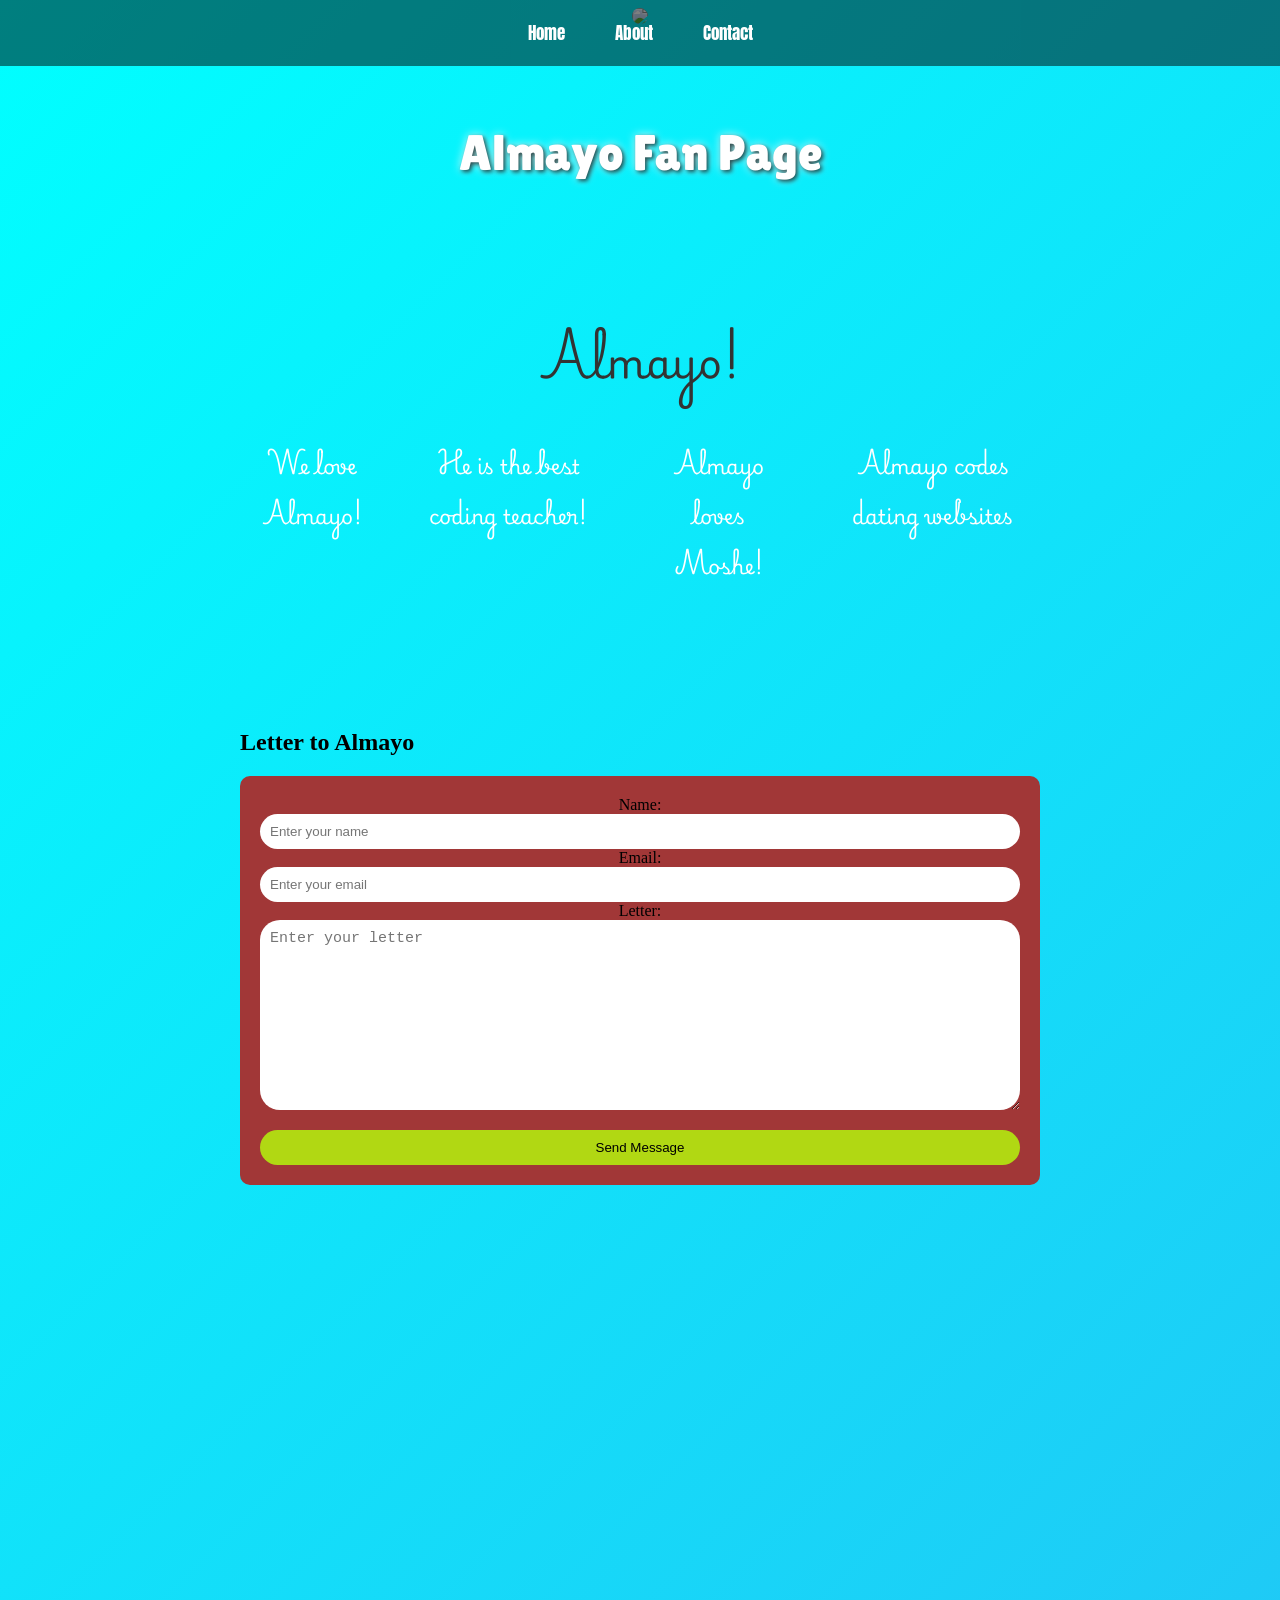
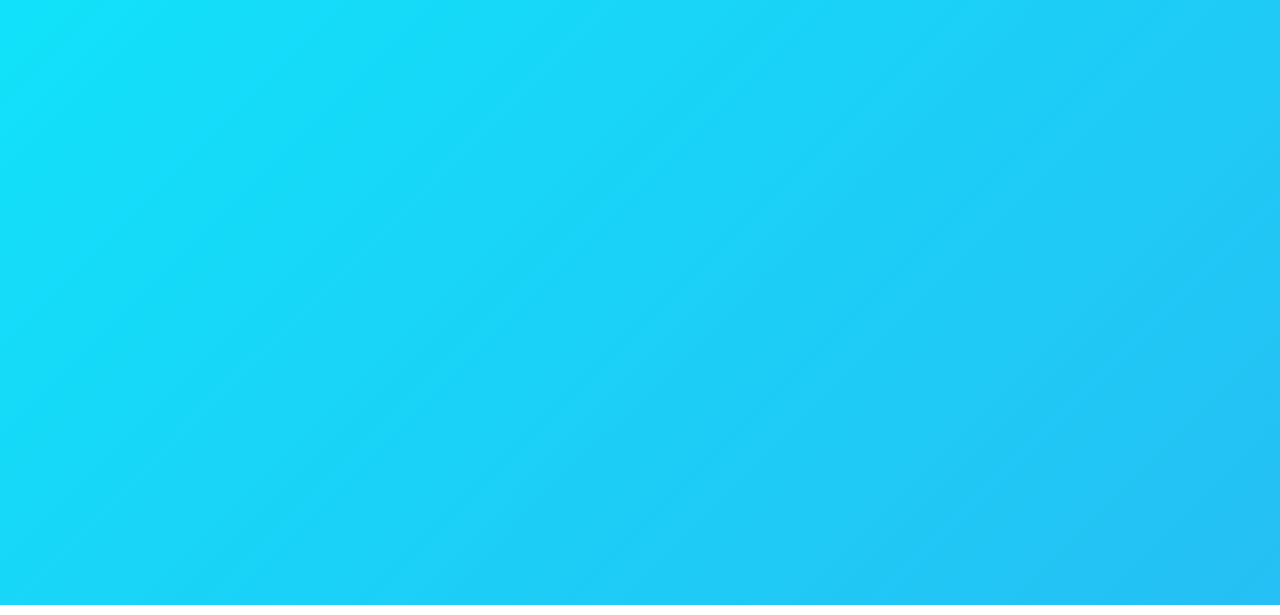
==== index.html @ 412f0c09 "Rename website.html to index.html" ====
<!DOCTYPE html>

<html>
  <head>
    <title>My-Blog</title>
    <link
      rel="shortcut icon"
      href="https://t4.ftcdn.net/jpg/03/49/37/73/360_F_349377396_YiGBPDOVX1McwBGEsb5YLHD7JtD3APnZ.jpg"
      type="image/x-icon"
    />

    <link rel="stylesheet" href="styles1.css" />
    <link rel="stylesheet" href="styles2.css" />
  </head>

  <body>
    <div class="almayo">
      <img class="image"src="thumbnails/Screenshot 2025-01-20 at 11.22.32 AM.png" >
    </div>
    <!-- header section -->
    <header>
      <nav>
        <ul>
          <li><a href="">Home</a></li>
          <li><a href="">About</a></li>
          <li><a href="">Contact</a></li>
        </ul>
      </nav>
    </header>
    <h1>Almayo Fan Page</h1>

    <!-- fun facts section -->
    <section id="fun-facts">
      <h2>Almayo!</h2>

      <ul>
        <li>We love Almayo!</li>
        <li>He is the best coding teacher!</li>
        <li>Almayo loves Moshe!</li>
        <li>Almayo codes dating websites</li>
      </ul>
    </section>


    <!-- contact me section -->
    <section id="contact-me">
    <h2>Letter to Almayo</h2>
    <form class="form">
      <label for="name">Name:</label>
      <input type="text" id="name" placeholder="Enter your name" required />

      <label class="label1" for="email"
        >Email:
      </label>
        <input type="text" id="email" placeholder="Enter your email" required />
      <label class="label1" for="message"
        >Letter:
      </label>
        <textarea
          type="text"
          id="letter"
          placeholder="Enter your letter"
          rows="10"
        ></textarea>
      <button>Send Message</button>
    </form>
  </section>
    <p></p>
  </body>
</html>
---- styles1.css ----
@import url("https://fonts.googleapis.com/css2?family=Acme&family=Anton&family=Archivo+Black&family=Bungee+Tint&family=Fjalla+One&family=Lilita+One&family=Major+Mono+Display&family=Quicksand:wght@300..700&family=Roboto+Mono:ital,wght@0,100..700;1,100..700&family=Roboto:ital,wght@0,100;0,300;0,400;0,500;0,700;0,900;1,100;1,300;1,400;1,500;1,700;1,900&family=Rubik+Moonrocks&family=Walter+Turncoat&display=swap");

body {
  background: linear-gradient(135deg, #00ffff, #9400d3);
  margin-bottom: 1000px;
  background-size: 400% 400%;
  animation: gradientAnimation 8s ease infinite;
}


h1 {
  font-family: "Lilita One", serif;
  font-weight: 400;
  font-style: normal;
  margin-top: 100px;
  text-align: center;
  font-size: 50px;
  color: #fff;
  text-shadow: 2px 2px 4px rgba(0, 0, 0, 0.7), 0 0 10px rgba(255, 255, 255, 0.8);
  animation: textGlow 3s infinite ease-in-out;
}

header {
  background-color: rgb(0, 0, 0, 0.5);
  padding: 10px 0;
  position: fixed;
  width: 100%;
  top: 0;
  left: 0;
}

nav {
  display: flex;
  justify-content: center;
}

ul {
  display: flex;
  list-style: none;
  padding: 0;
  margin: 0;
  gap: 20px;
}

ul li {
  padding: 10px 15px;
  border-radius: 5px;
  transition: background-color 0.3s ease, transform 0.3s ease;
}

header  li:hover {
  background-color: rgba(255, 255, 255, 0.2);
  transform: scale(1.1);

}

ul li a {
  text-decoration: none;
  color: white;
  font-size: 17px;
  font-family: "Anton", serif;
  font-weight: 400;
  font-style: normal;
}

@keyframes gradientAnimation {
  0% {
    background-position: 0% 50%;
  }
  50% {
    background-position: 100% 50%;
  }
  100% {
    background-position: 0% 50%;
  }
}

@keyframes textGlow {
  0% {
    text-shadow: 2px 2px 4px rgba(0, 0, 0, 0.7),
      0 0 10px rgba(255, 255, 255, 0.8);
  }
  50% {
    text-shadow: 2px 2px 4px rgba(0, 0, 0, 0.7),
      0 0 35px rgba(255, 255, 255, 0.8);
  }
  100% {
    text-shadow: 2px 2px 4px rgba(0, 0, 0, 0.7),
      0 0 10px rgba(255, 255, 255, 0.8);
  }
}
---- styles2.css ----
@import url("https://fonts.googleapis.com/css2?family=Playwrite+VN:wght@100..400&display=swap");

#fun-facts {
  padding: 60px 0;
  text-align: center;
  font-family: "Playwrite VN", serif;
  font-weight: 400;
  font-style: normal;
  margin: 20px auto;
  max-width: 800px;
}
#fun-facts h2 {
  font-size: 40px;
  margin-bottom: 20px;
  color: #333;
}
#fun-facts li{
    font-size: 20px;
    margin-bottom: 10px;
    color: #ffffff;
}
.label1{
    display: block;
}
#letter{
    color: #a13737;
    font-size: 15px;
    margin-bottom: 10px;

}

#contact-me{
  max-width: 800px;
  margin: 20px auto;
  padding: 20px;
}

.form{
  background-color: #a13737;
  border-radius: 10px;
  text-align: center;
  padding: 20px;
  display: flex;
  flex-direction: column;
}
#contact-me input, #contact-me textarea, #contact-me button{
  padding: 10px;
  border: none;
  border-radius: 20px
  
}
#contact-me button{
  margin-top: 10px;
  background-color: #b1d813;
  cursor: pointer;

}
#contact-me button:hover{
  background-color: #1568d6;
  color: #ffffff;
  box-shadow: #000000 0px 0px 1000px;

}
.almayo{
display: flex;
justify-content: center;
}
.image{
  border-radius: 50px;

}
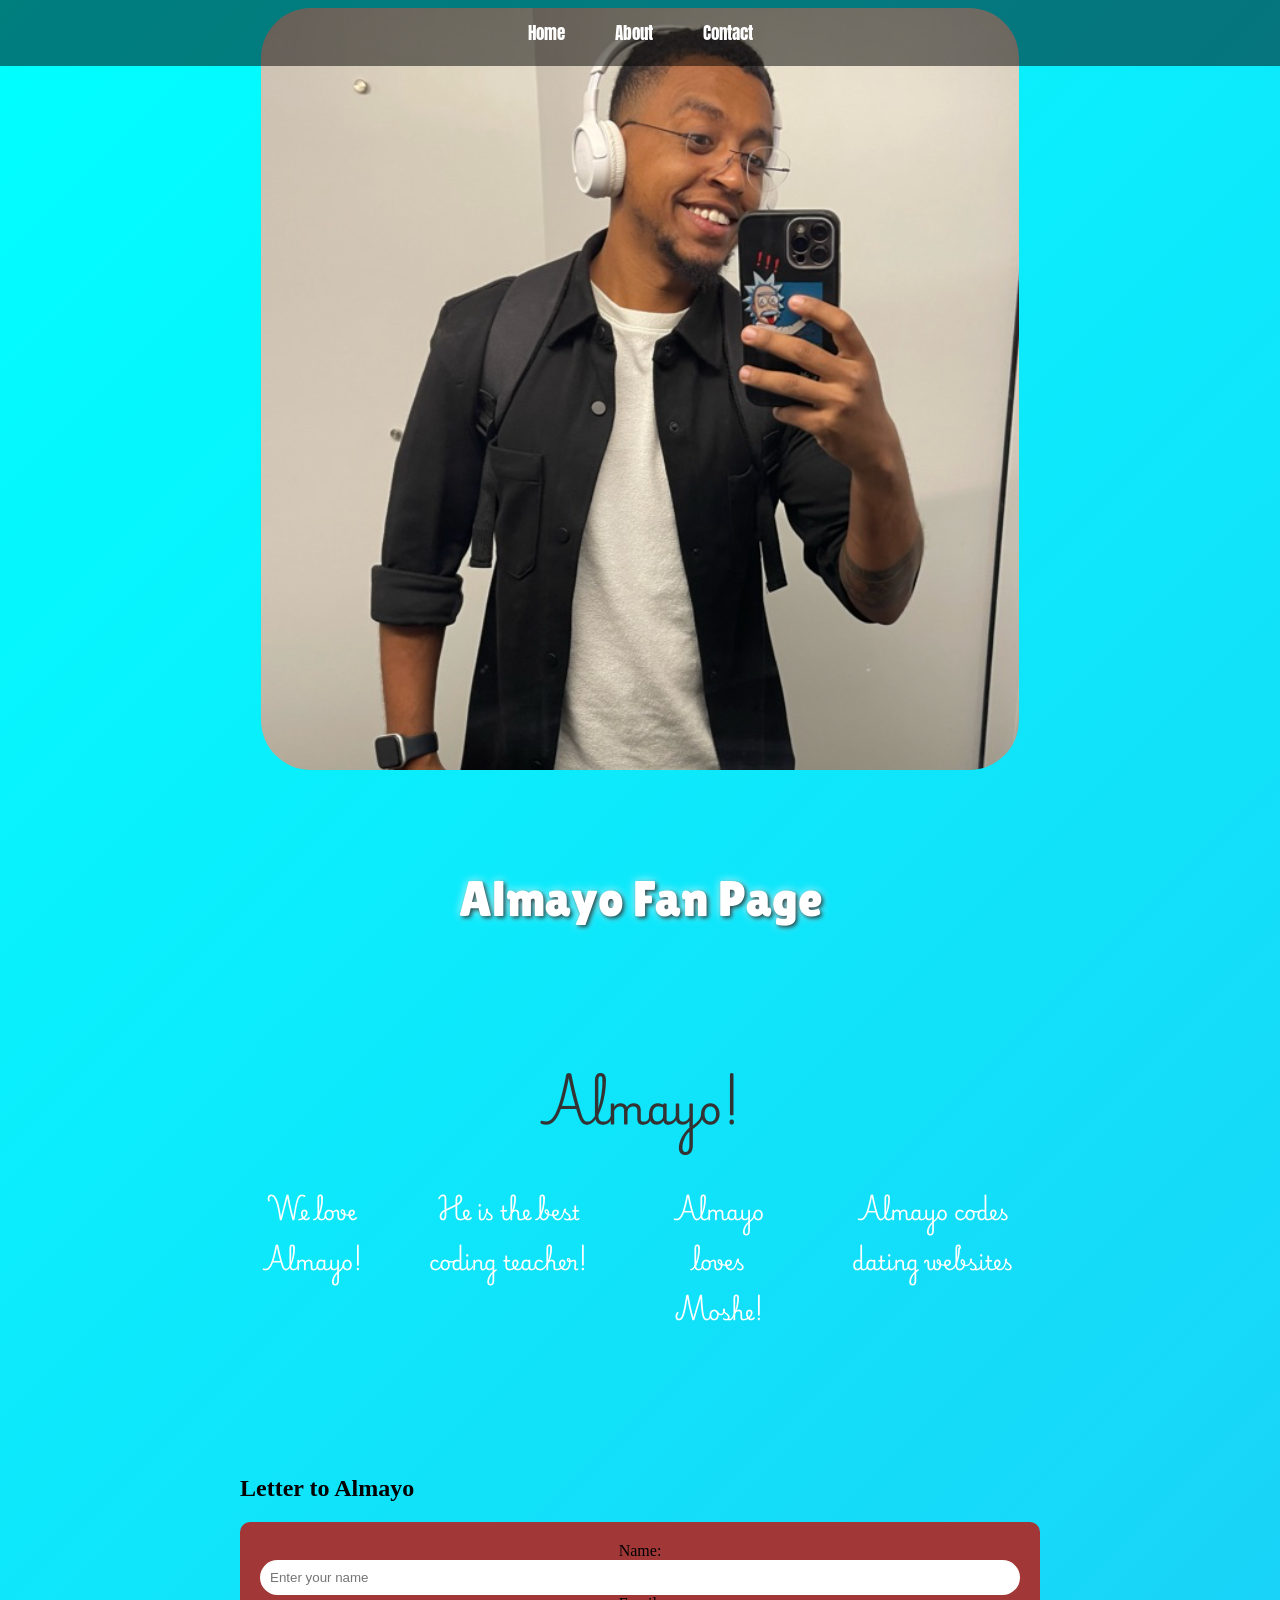
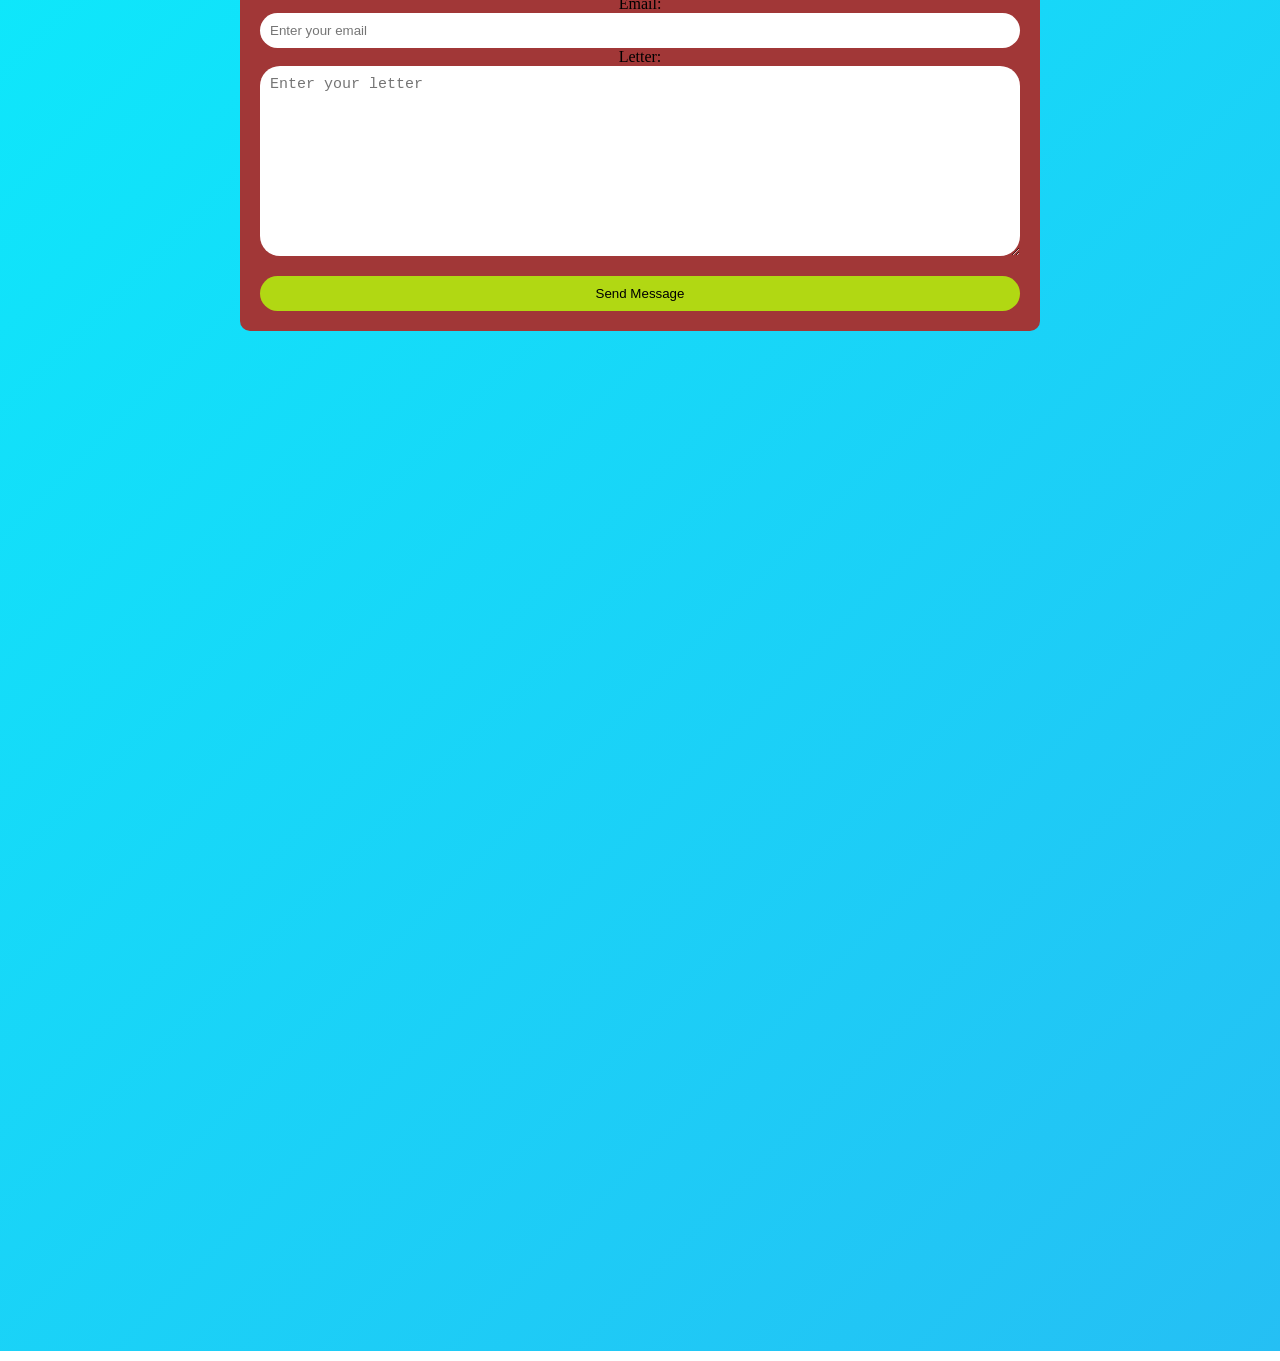
==== commit 63d8400c: "Update index.html" ====
--- a/index.html
+++ b/index.html
@@ -15,7 +15,7 @@
 
   <body>
     <div class="almayo">
-      <img class="image"src="thumbnails/Screenshot 2025-01-20 at 11.22.32 AM.png" >
+      <img class="image"src="Screenshot 2025-01-20 at 11.22.32 AM.png" >
     </div>
     <!-- header section -->
     <header>
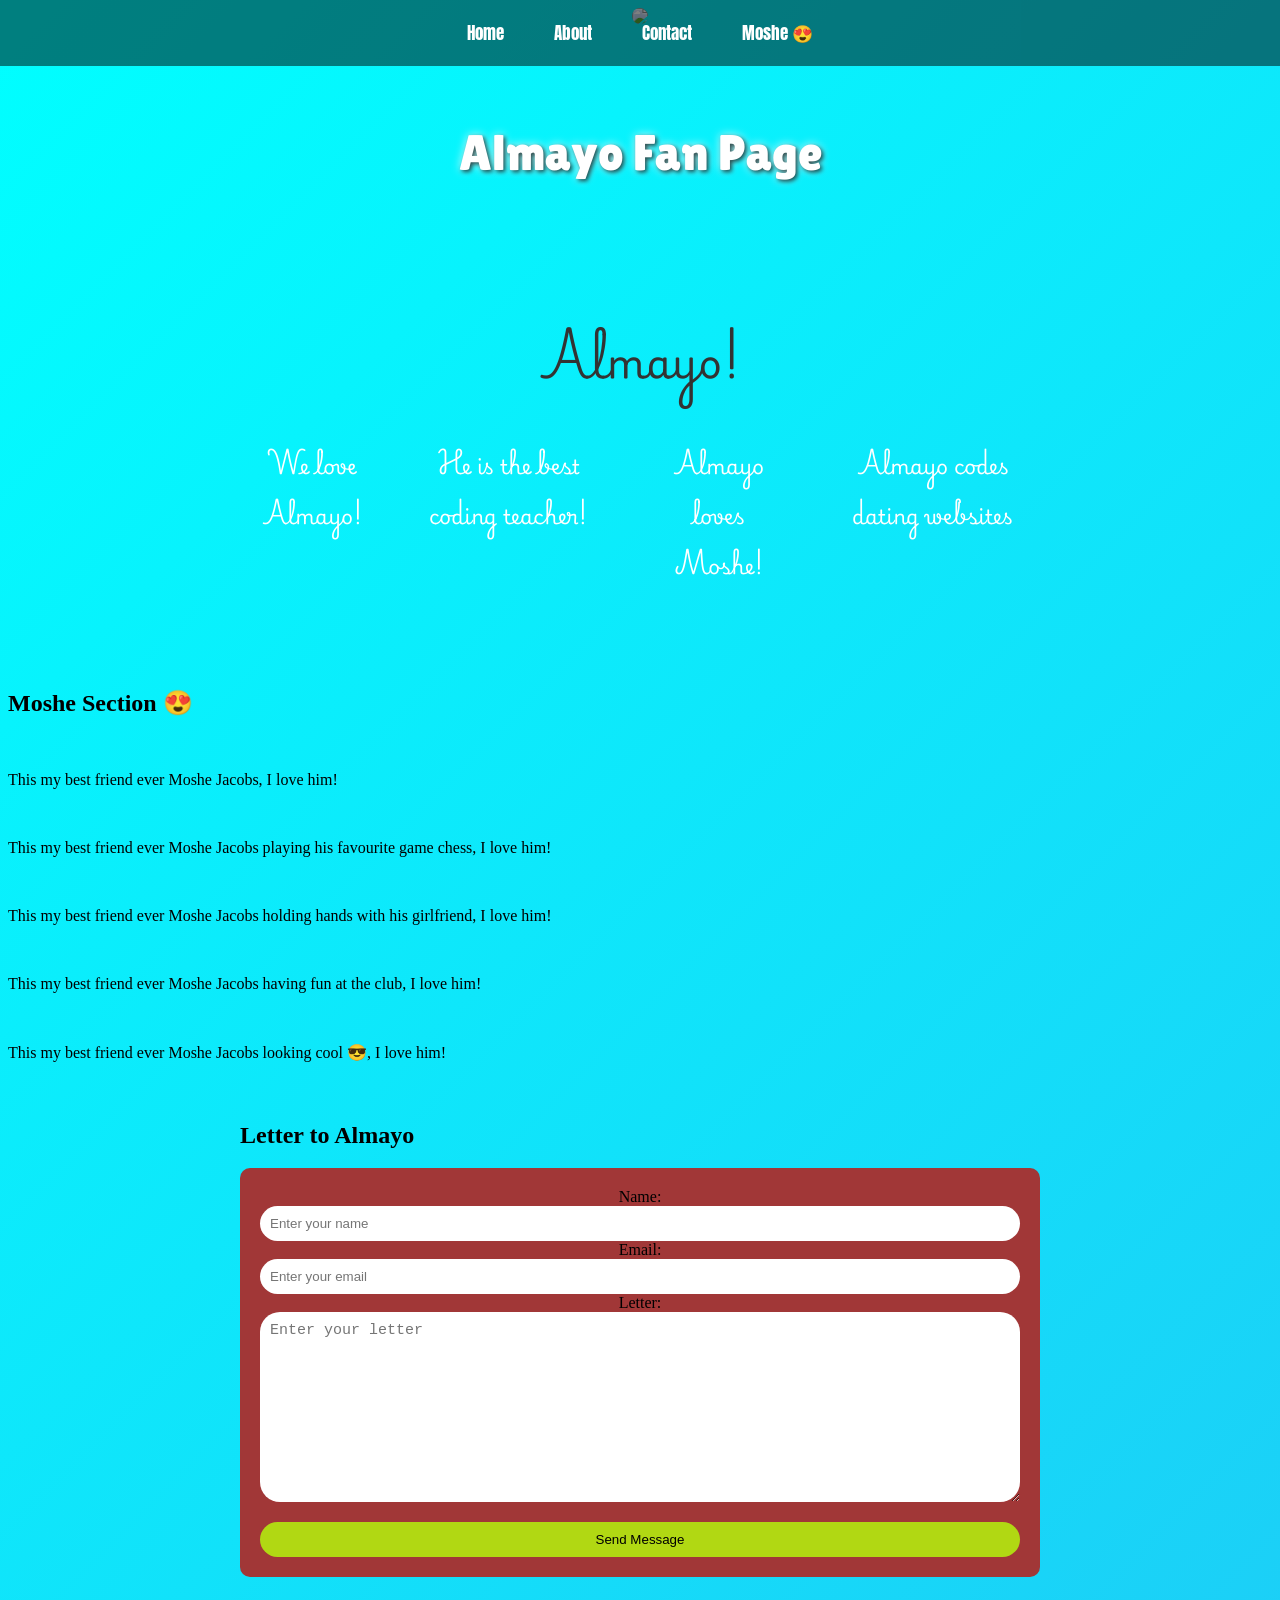
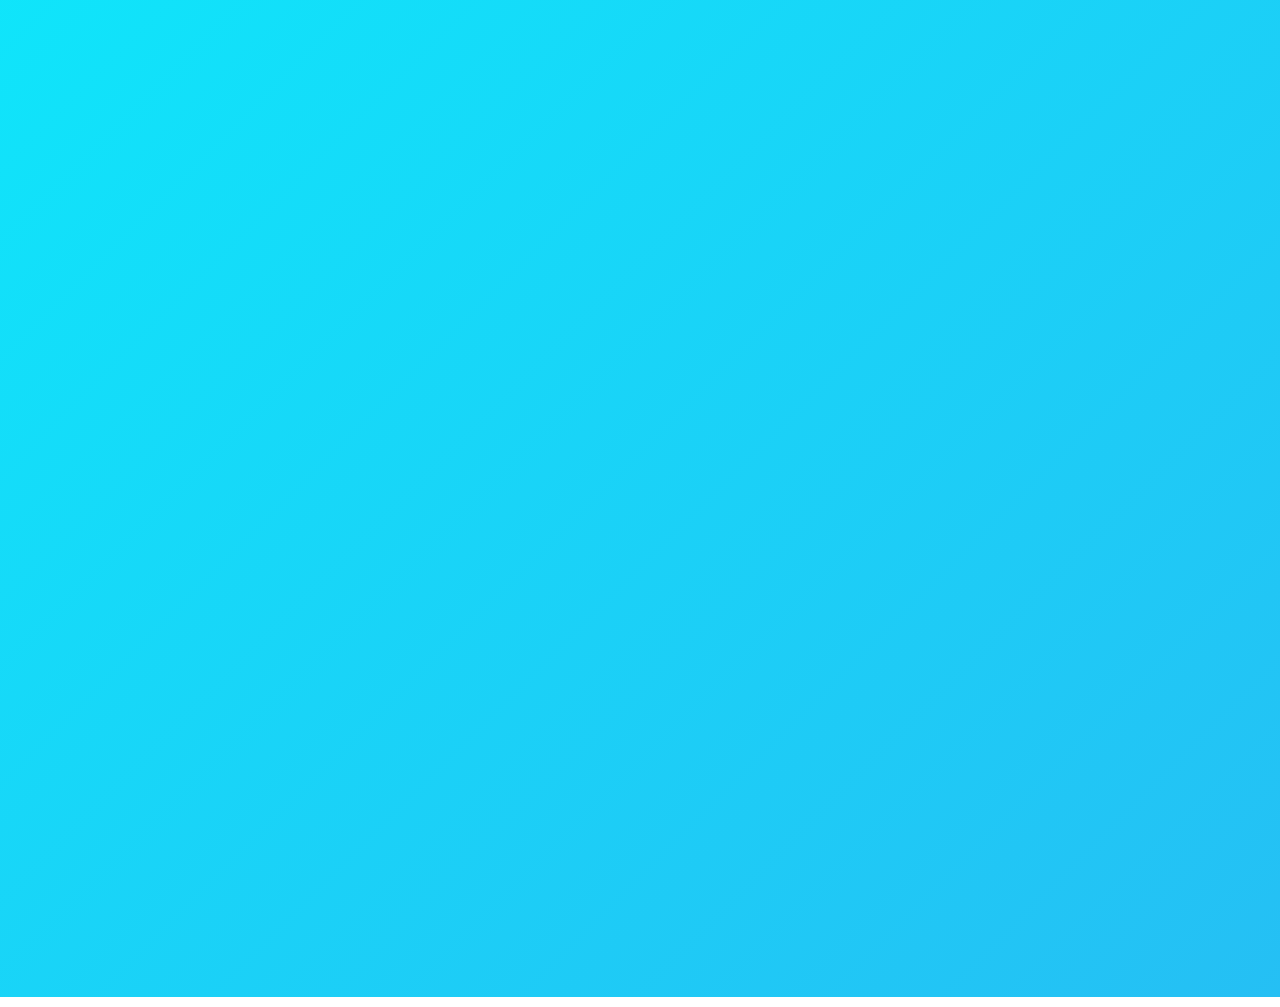
==== commit adc1452e: "Update index.html" ====
--- a/index.html
+++ b/index.html
@@ -15,7 +15,10 @@
 
   <body>
     <div class="almayo">
-      <img class="image"src="Screenshot 2025-01-20 at 11.22.32 AM.png" >
+      <img
+        class="image"
+        src="thumbnails/Screenshot 2025-01-20 at 11.22.32 AM.png"
+      />
     </div>
     <!-- header section -->
     <header>
@@ -24,6 +27,8 @@
           <li><a href="">Home</a></li>
           <li><a href="">About</a></li>
           <li><a href="">Contact</a></li>
+          <li><a href="">Moshe 😍</a></li>
+
         </ul>
       </nav>
     </header>
@@ -40,31 +45,61 @@
         <li>Almayo codes dating websites</li>
       </ul>
     </section>
+<!-- students card -->
+   <section id="students-life">
+    <h2>Moshe Section 😍</h2>
 
+<div class="students-grid">
+    <div class="students-card">
+      <img src="Screenshot 2025-01-20 at 1.49.13 PM.png" alt="">
+      <p>This my best friend ever Moshe Jacobs, I love him!</p>
 
+    </div>
+    <div class="students-card">
+      <img src="Screenshot 2025-01-20 at 1.55.55 PM.png" alt="">
+      <p>This my best friend ever Moshe Jacobs playing his favourite game chess, I love him!</p>
+
+    </div>
+    <div class="students-card">
+      <img src="IMG_1137 3.PNG" alt="">
+      <p>This my best friend ever Moshe Jacobs holding hands with his girlfriend, I love him!</p>
+
+    </div>
+    <div class="students-card">
+      <img src="Screenshot 2025-01-20 at 2.06.17 PM.png" alt="">
+      <p>This my best friend ever Moshe Jacobs having fun at the club, I love him!</p>
+
+    </div>
+    <div class="students-card">
+      <img src="Screenshot 2025-01-20 at 2.08.40 PM.png" alt="">
+      <p>This my best friend ever Moshe Jacobs looking cool 😎, I love him!</p>
+
+    </div>
+
+   </div>
+
+  </section>
+   
     <!-- contact me section -->
     <section id="contact-me">
-    <h2>Letter to Almayo</h2>
-    <form class="form">
-      <label for="name">Name:</label>
-      <input type="text" id="name" placeholder="Enter your name" required />
+      <h2>Letter to Almayo</h2>
+      <form class="form">
+        <label for="name">Name:</label>
+        <input type="text" id="name" placeholder="Enter your name" required />
 
-      <label class="label1" for="email"
-        >Email:
-      </label>
+        <label class="label1" for="email">Email: </label>
         <input type="text" id="email" placeholder="Enter your email" required />
-      <label class="label1" for="message"
-        >Letter:
-      </label>
+        <label class="label1" for="message">Letter: </label>
         <textarea
           type="text"
           id="letter"
           placeholder="Enter your letter"
           rows="10"
         ></textarea>
-      <button>Send Message</button>
-    </form>
-  </section>
+        <button>Send Message</button>
+      </form>
+    </section>
     <p></p>
   </body>
 </html>
+
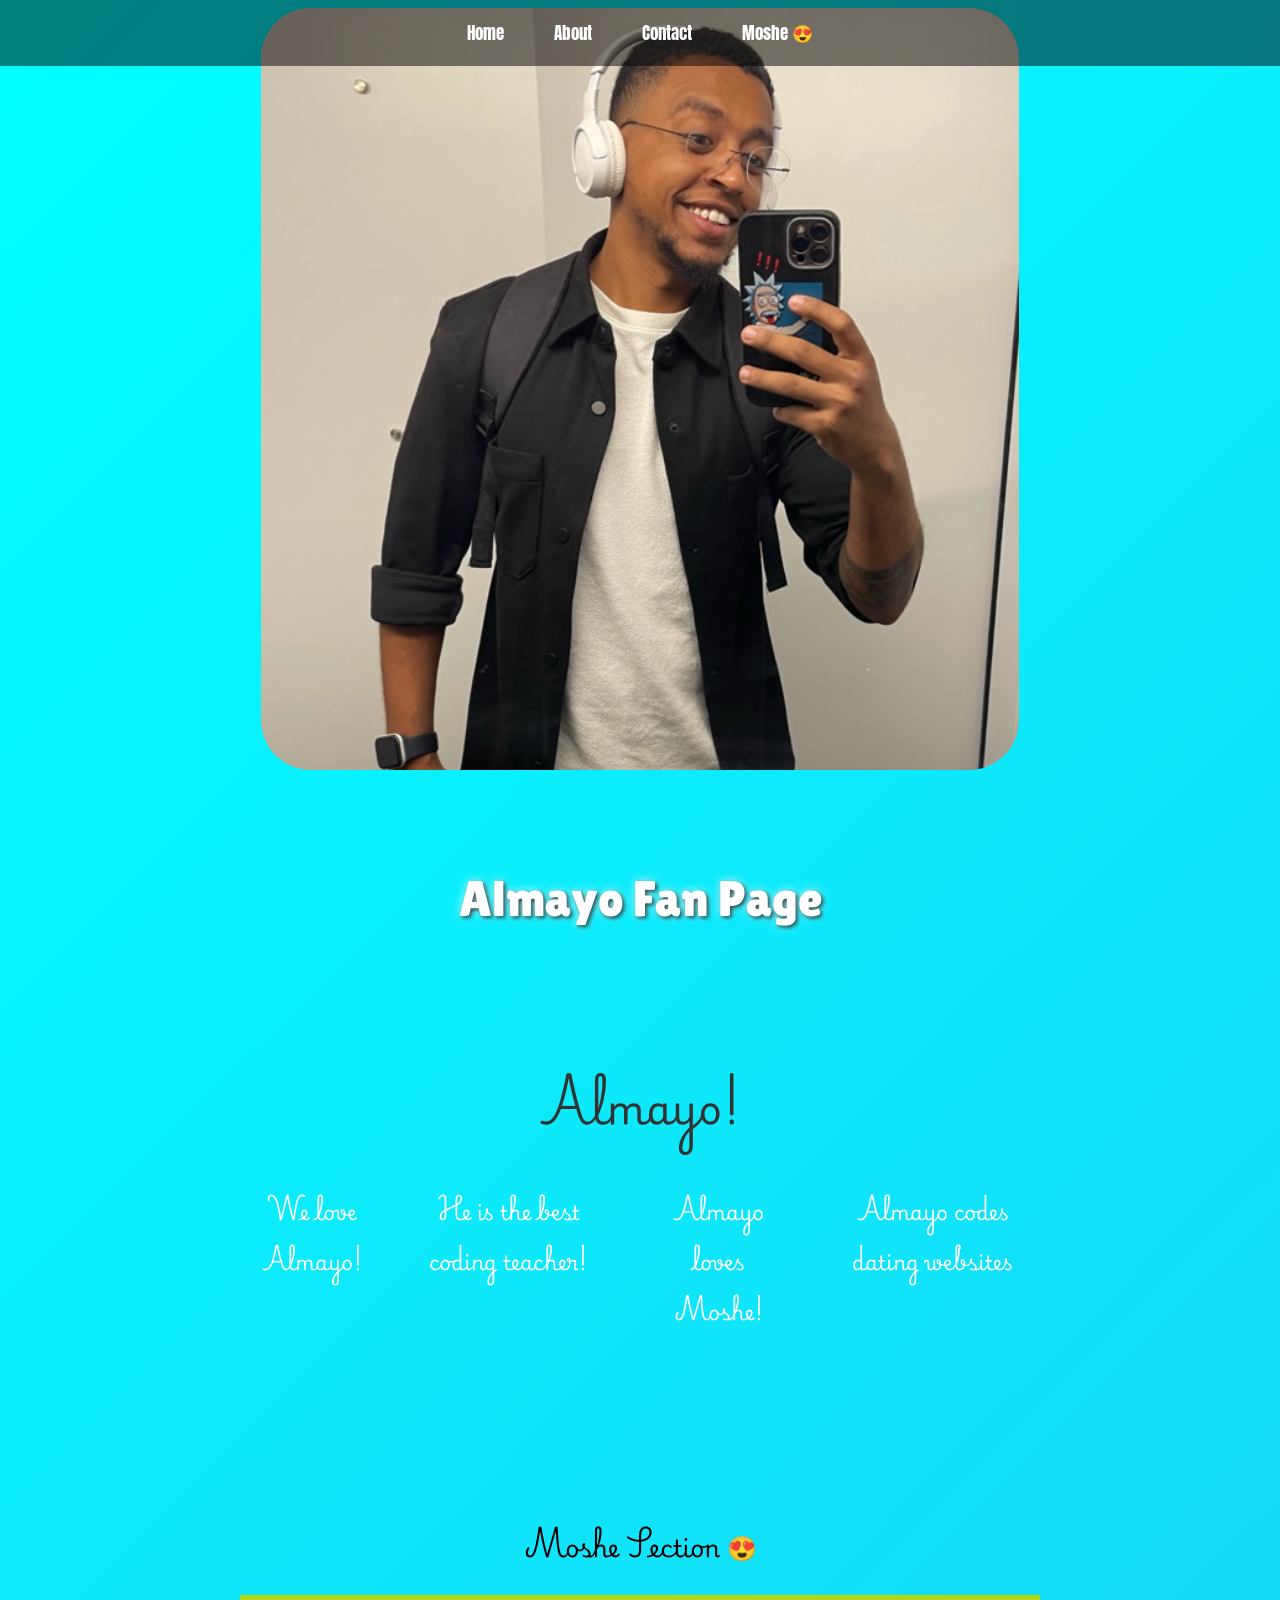
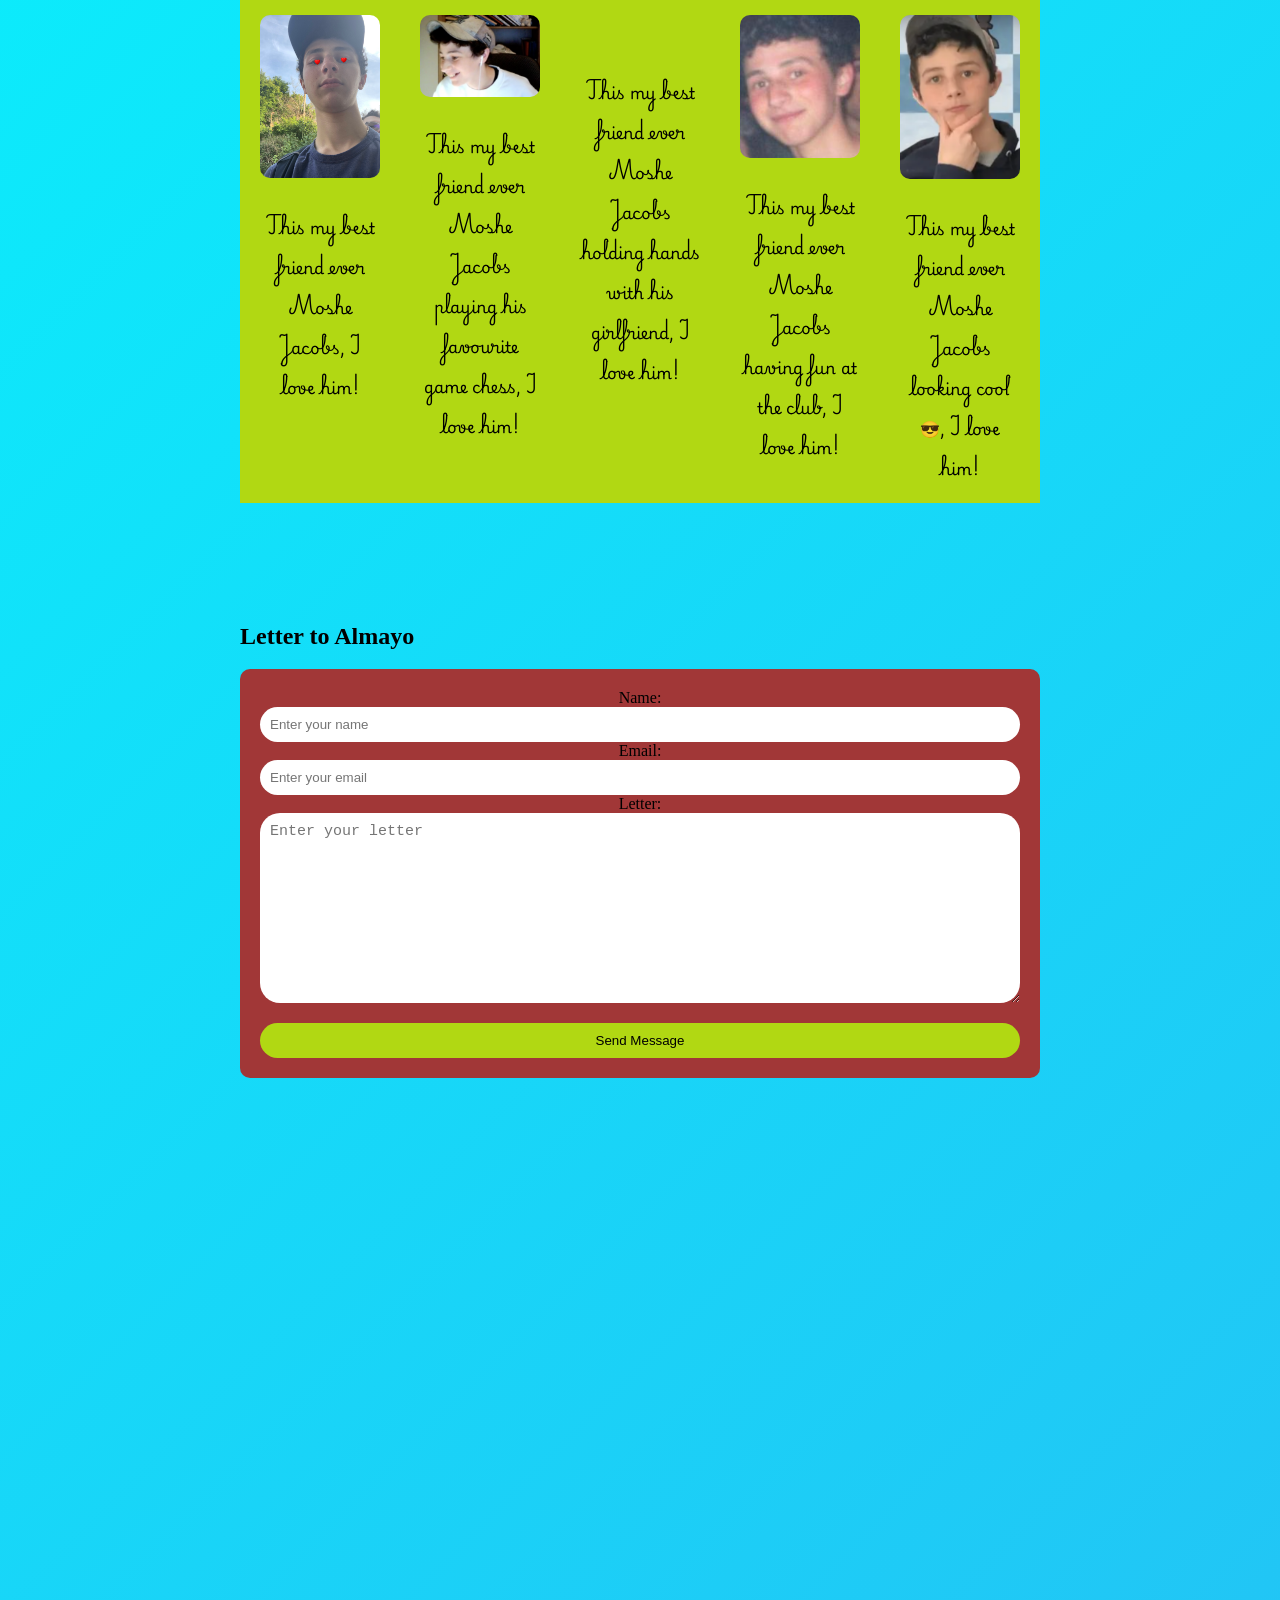
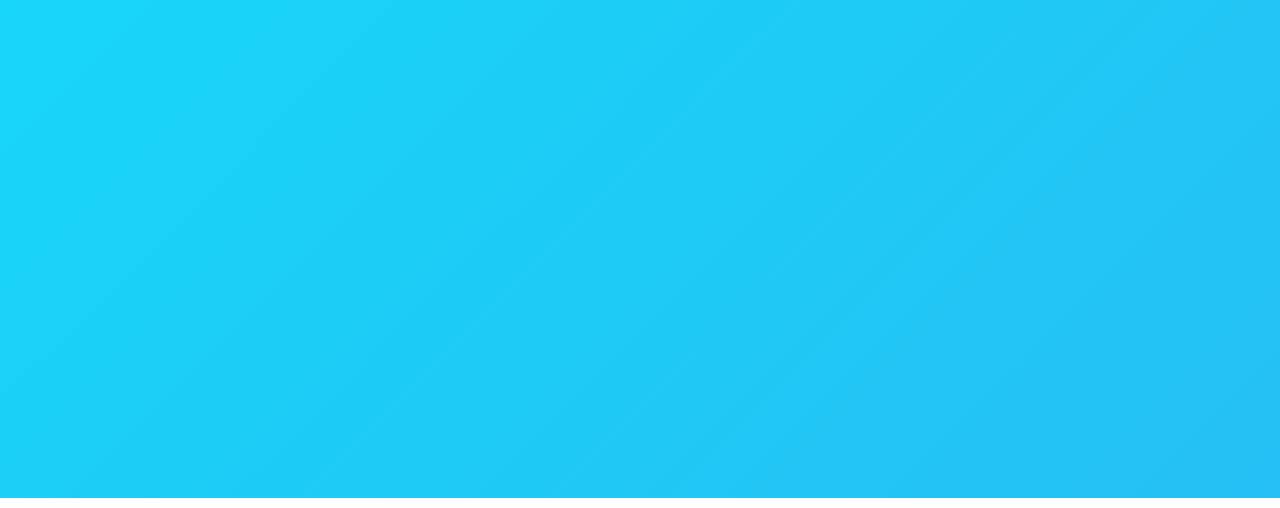
==== commit bf9a2483: "Update index.html" ====
--- a/index.html
+++ b/index.html
@@ -17,7 +17,7 @@
     <div class="almayo">
       <img
         class="image"
-        src="thumbnails/Screenshot 2025-01-20 at 11.22.32 AM.png"
+        src="Screenshot 2025-01-20 at 11.22.32 AM.png"
       />
     </div>
     <!-- header section -->
--- a/styles2.css
+++ b/styles2.css
@@ -68,4 +68,37 @@
 .image{
   border-radius: 50px;
 
-}+}
+#students-life{
+  padding: 60px 0;
+  text-align: center;
+  font-family: "Playwrite VN", serif;
+  font-weight: 400;
+  font-style: normal;
+  margin: 20px auto;
+  max-width: 800px;
+}
+.students-grid{
+  display: grid;
+  grid-template-columns: repeat(auto-fit,minmax(150px,1fr));
+  background-color: #b1d813;
+  padding-top: 20px;
+}
+.students-card{
+  /* padding: 10px; */
+  text-align: center;
+  border-radius: 50px;
+  padding-left: 20px;
+  padding-right: 20px;
+
+
+
+
+}
+.students-card img{
+  width: 100%;
+  height: auto;
+  border-radius: 10px;
+  justify-items: center;
+
+}
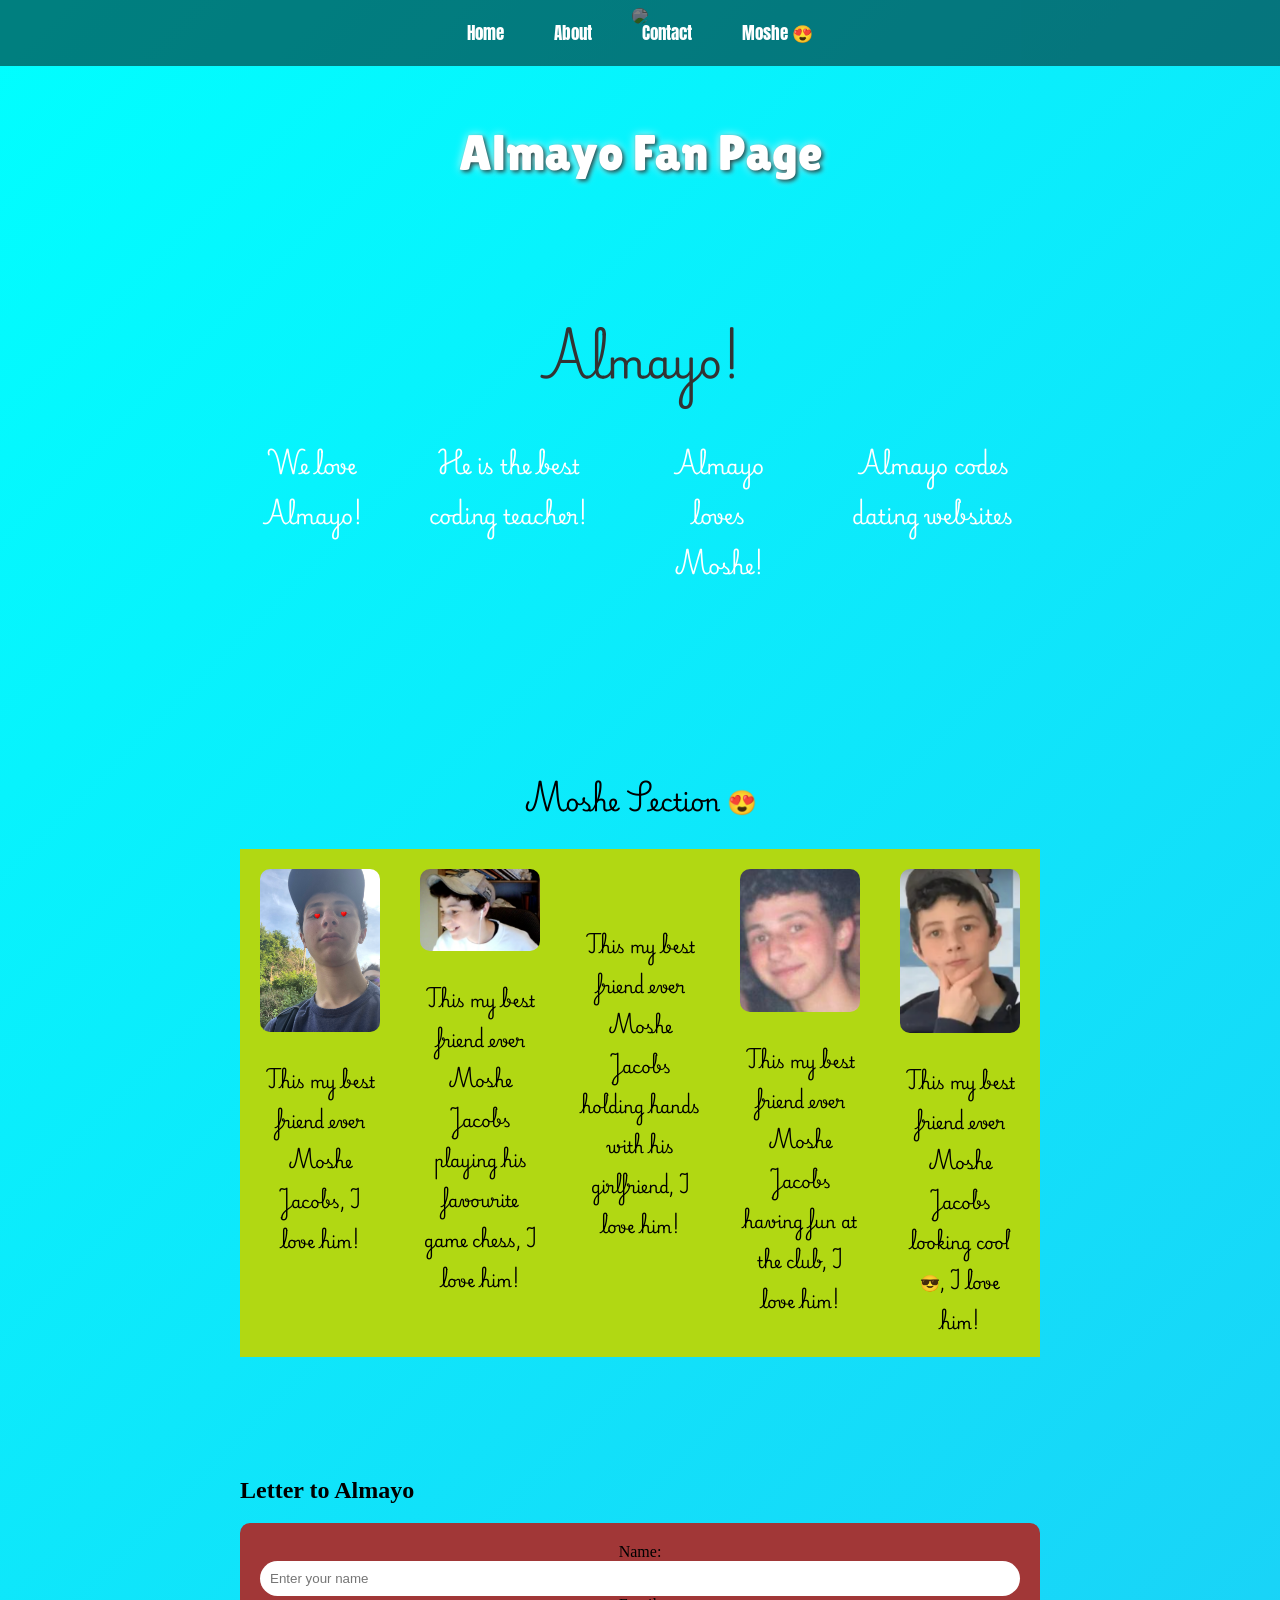
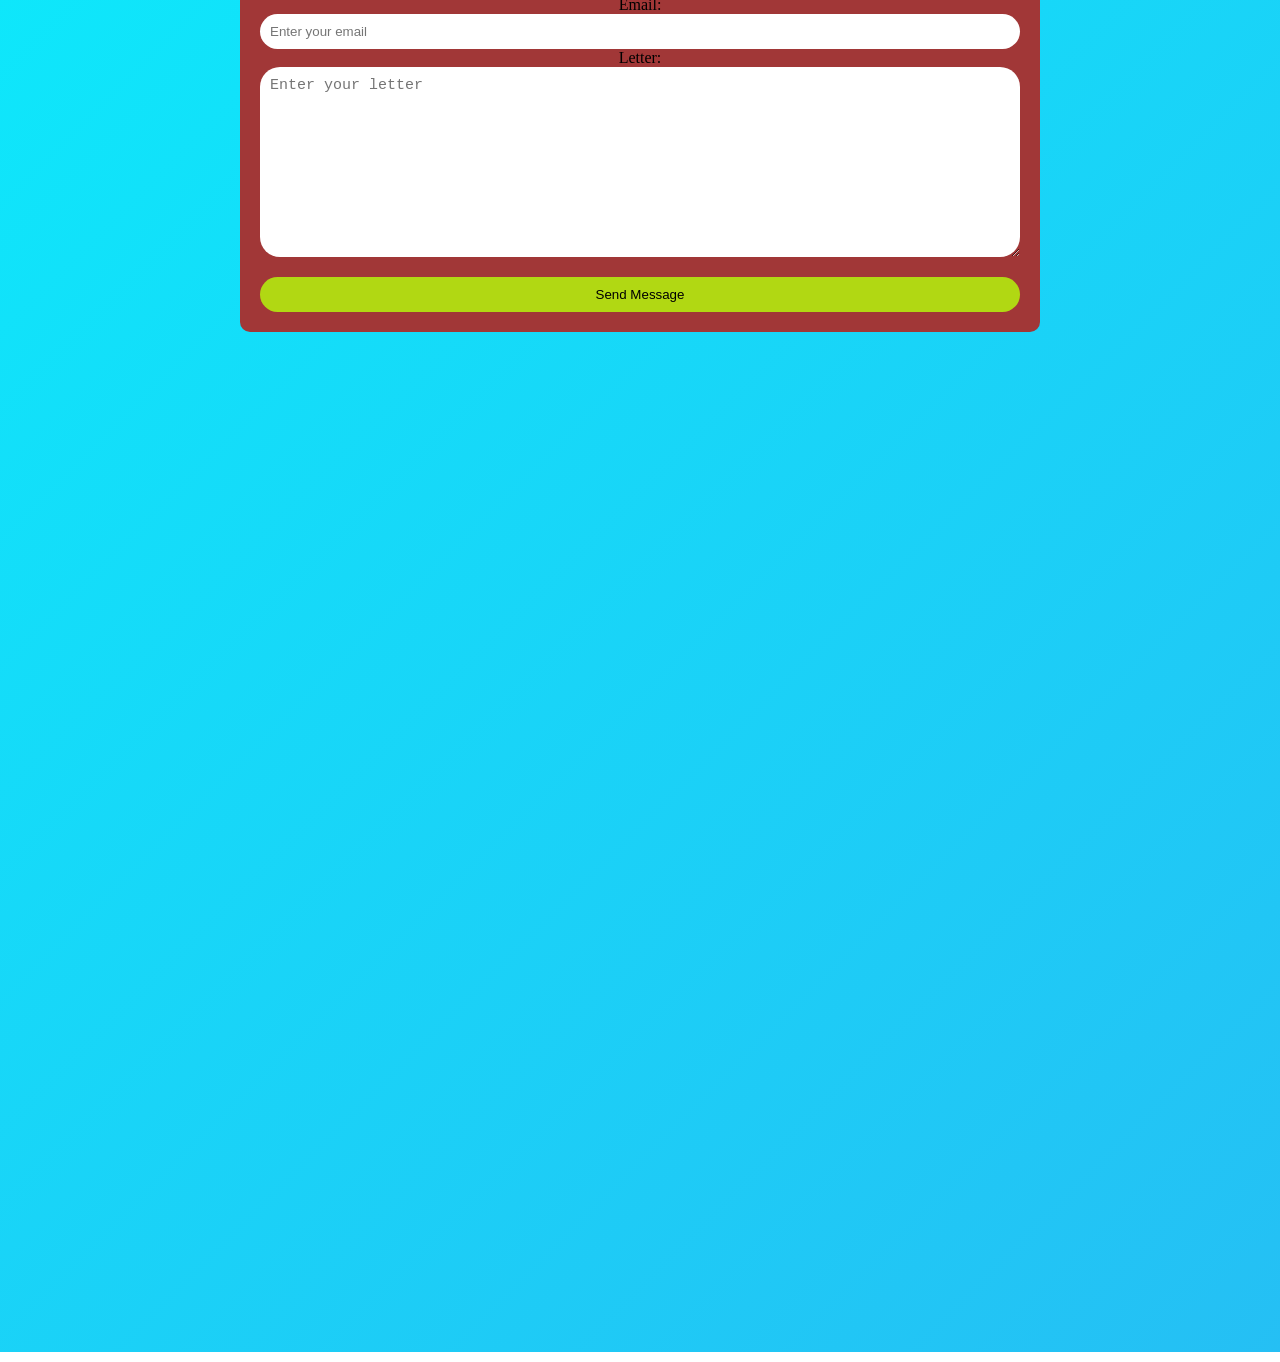
==== commit a92b77a6: "Update index.html" ====
--- a/index.html
+++ b/index.html
@@ -17,7 +17,7 @@
     <div class="almayo">
       <img
         class="image"
-        src="Screenshot 2025-01-20 at 11.22.32 AM.png"
+        src="thumbnails/Screenshot 2025-01-20 at 11.22.32 AM.png"
       />
     </div>
     <!-- header section -->
@@ -102,4 +102,3 @@
     <p></p>
   </body>
 </html>
-
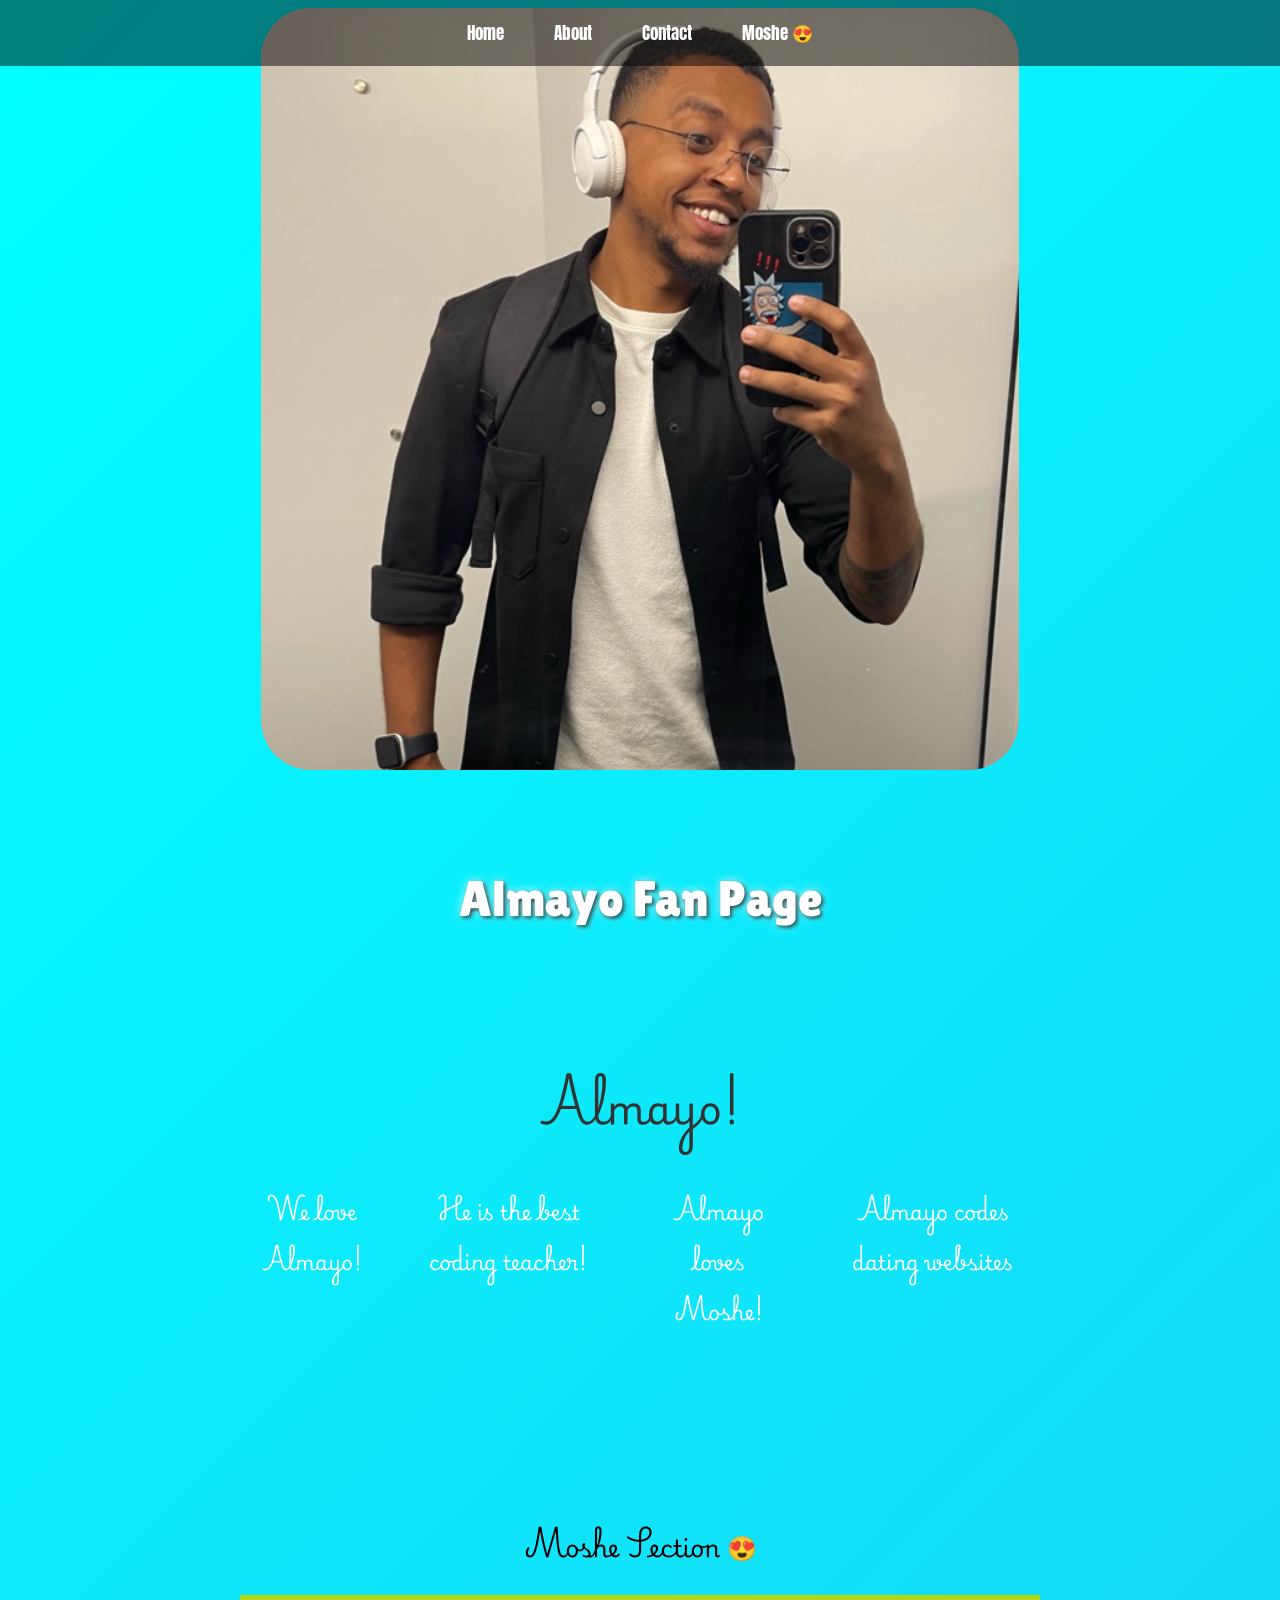
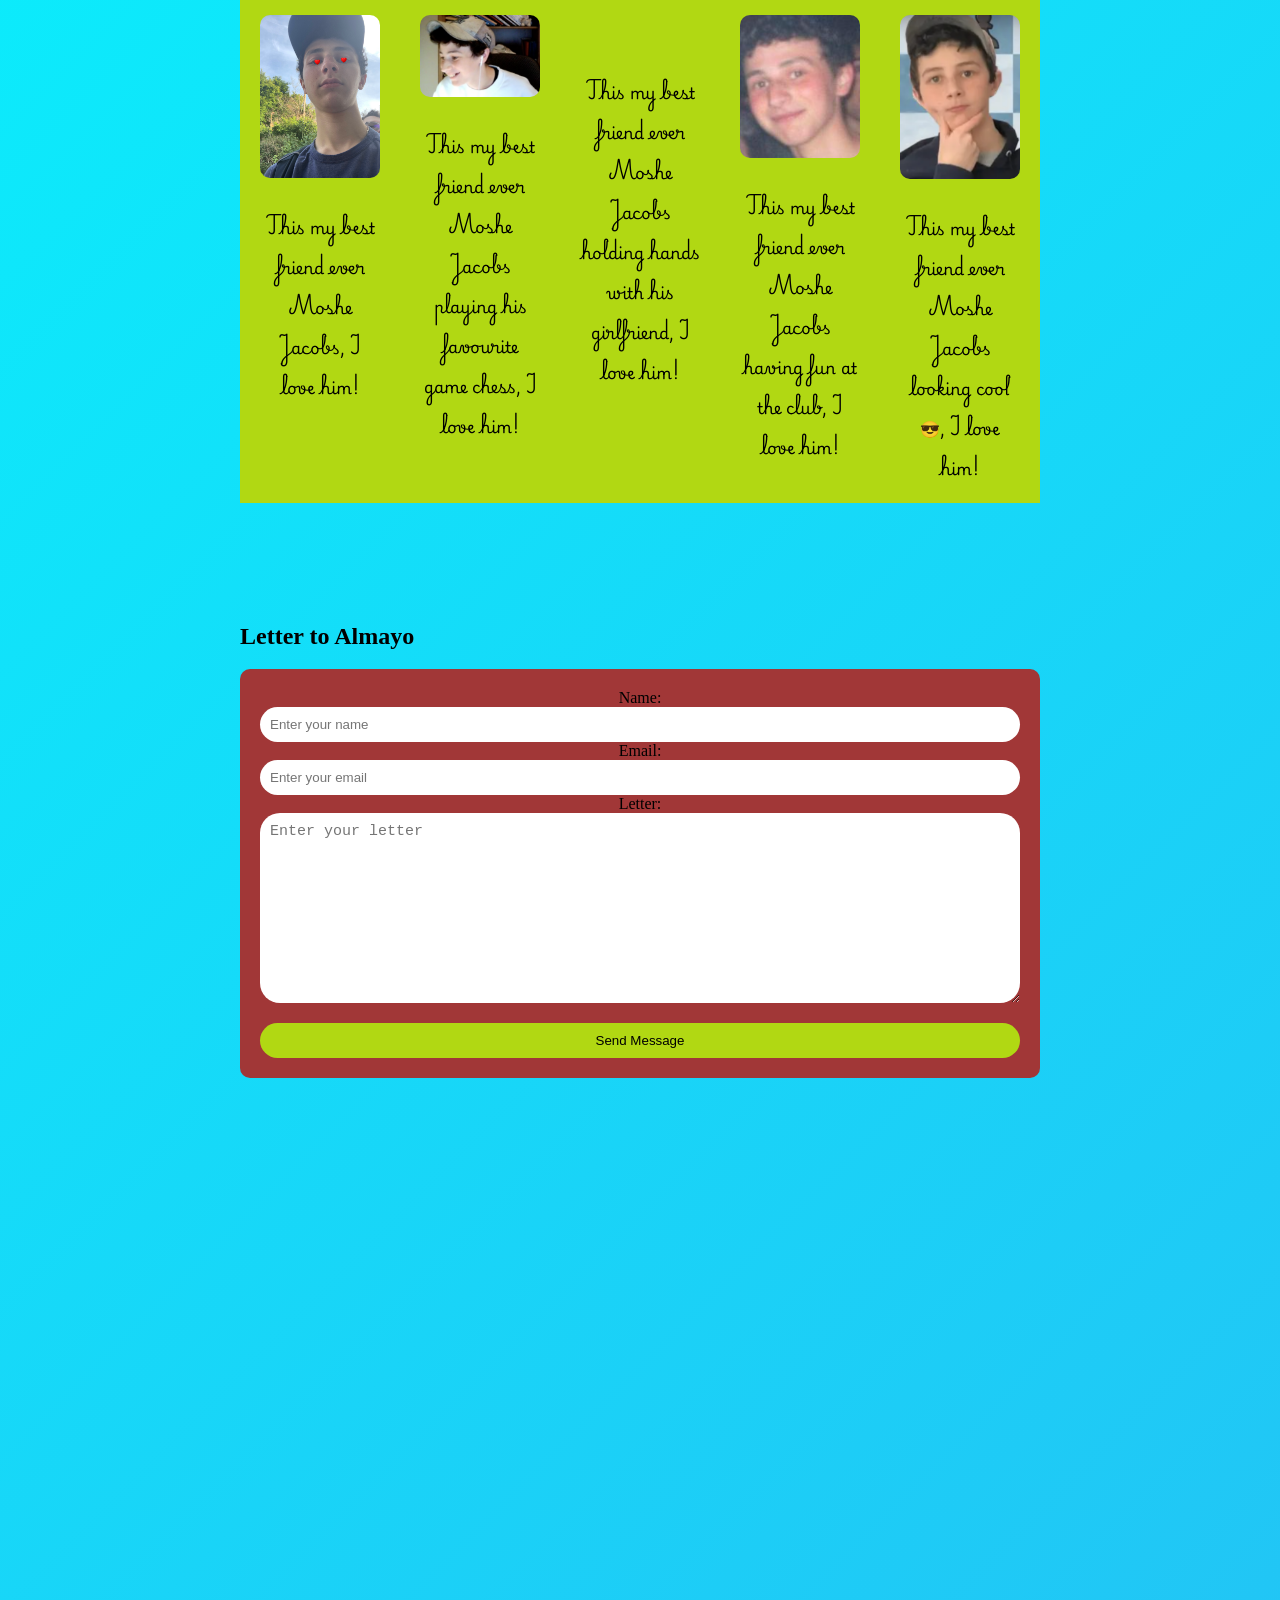
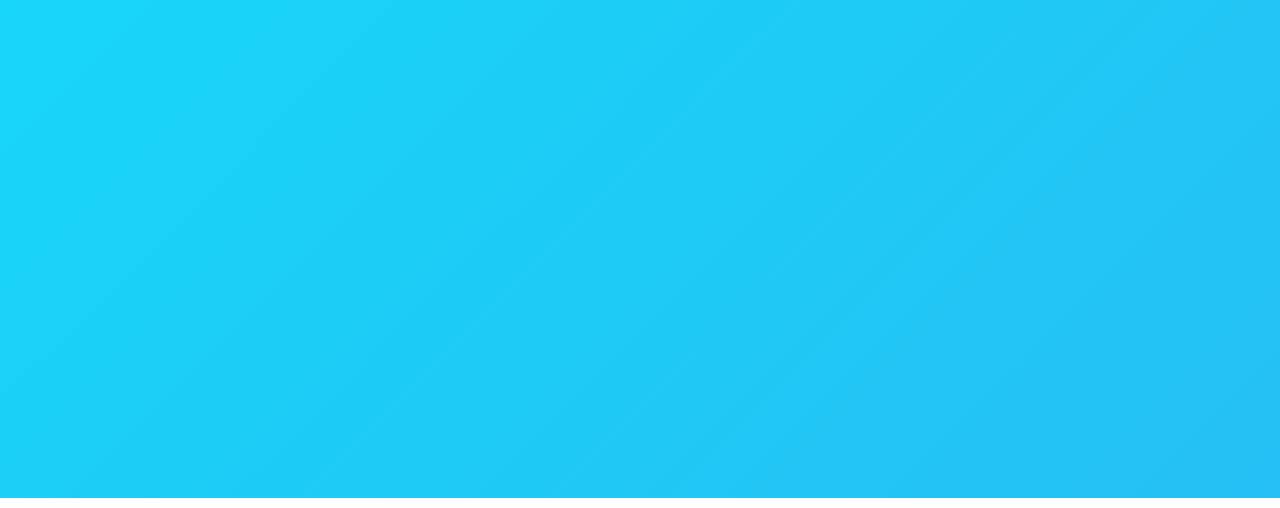
==== commit c4162e06: "Update index.html" ====
--- a/index.html
+++ b/index.html
@@ -17,7 +17,7 @@
     <div class="almayo">
       <img
         class="image"
-        src="thumbnails/Screenshot 2025-01-20 at 11.22.32 AM.png"
+        src="Screenshot 2025-01-20 at 11.22.32 AM.png"
       />
     </div>
     <!-- header section -->
--- a/styles2.css
+++ b/styles2.css
@@ -101,4 +101,4 @@
   border-radius: 10px;
   justify-items: center;
 
-}
+}
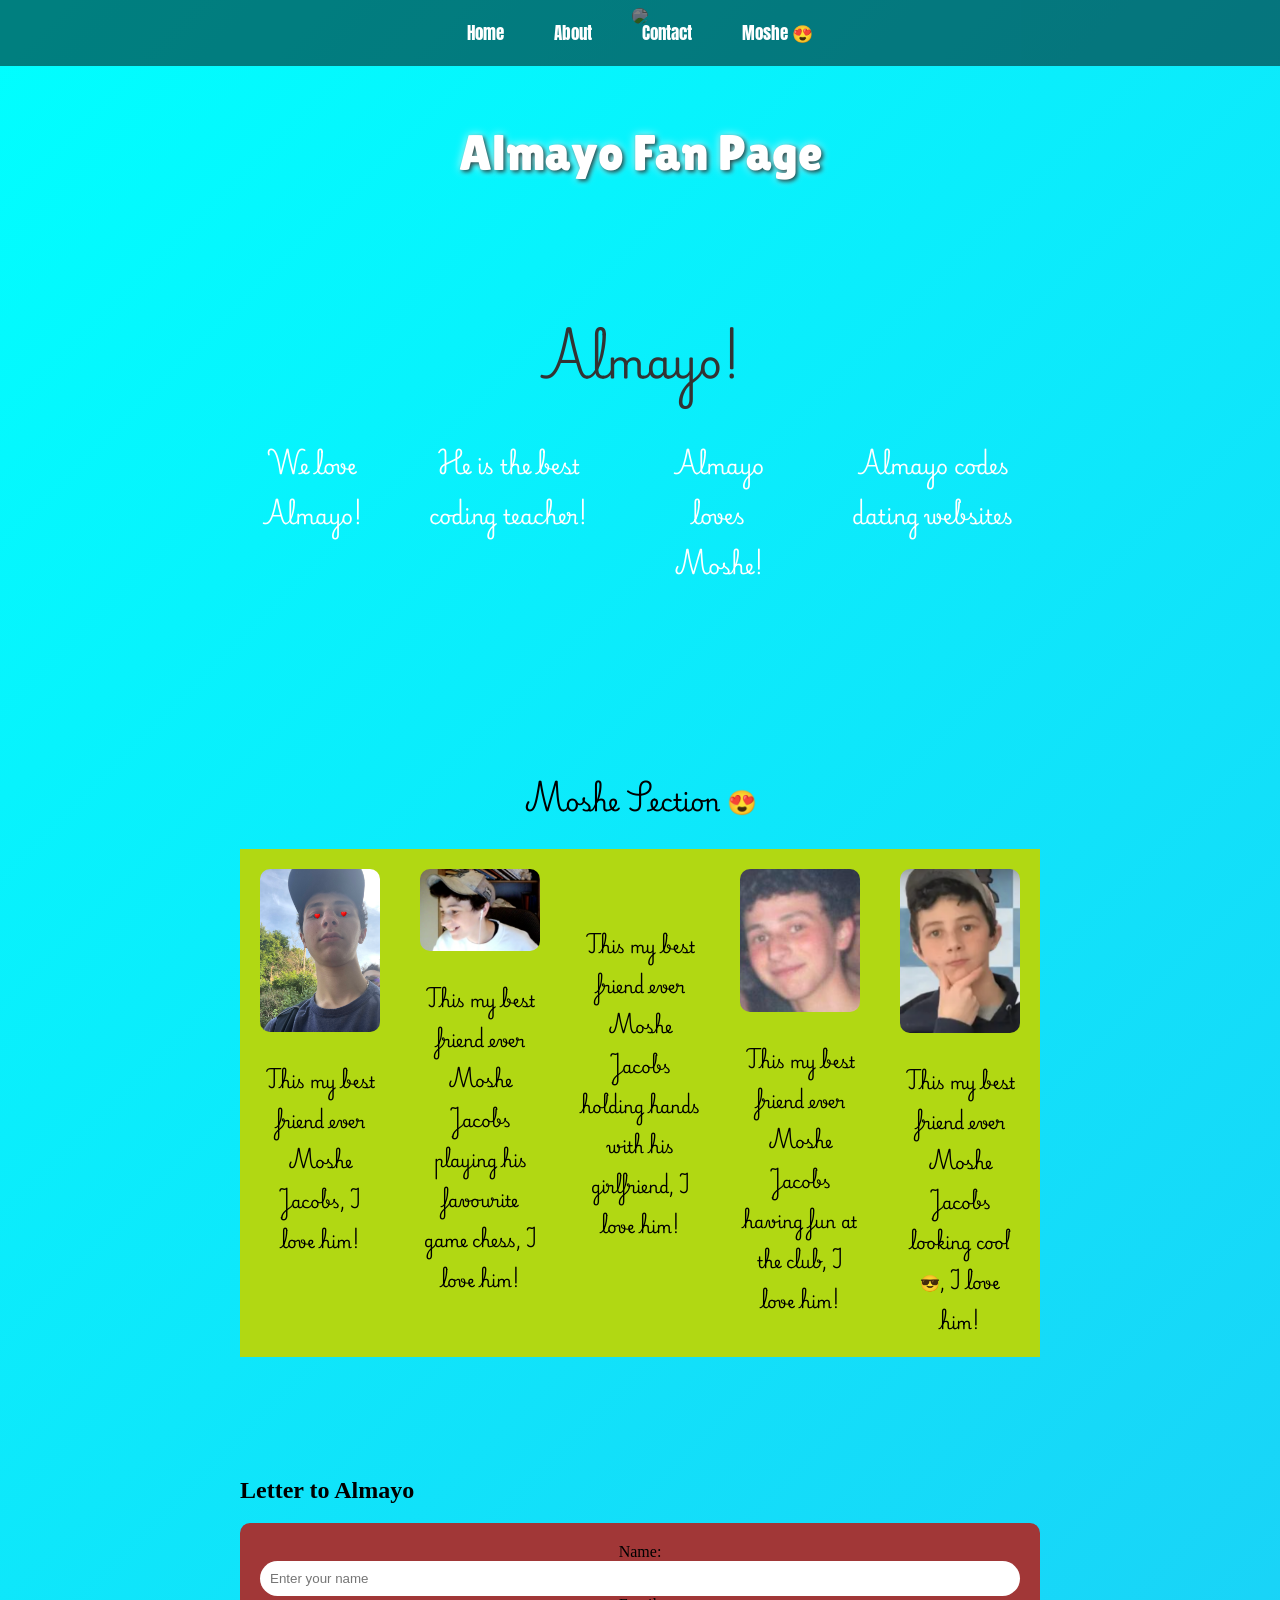
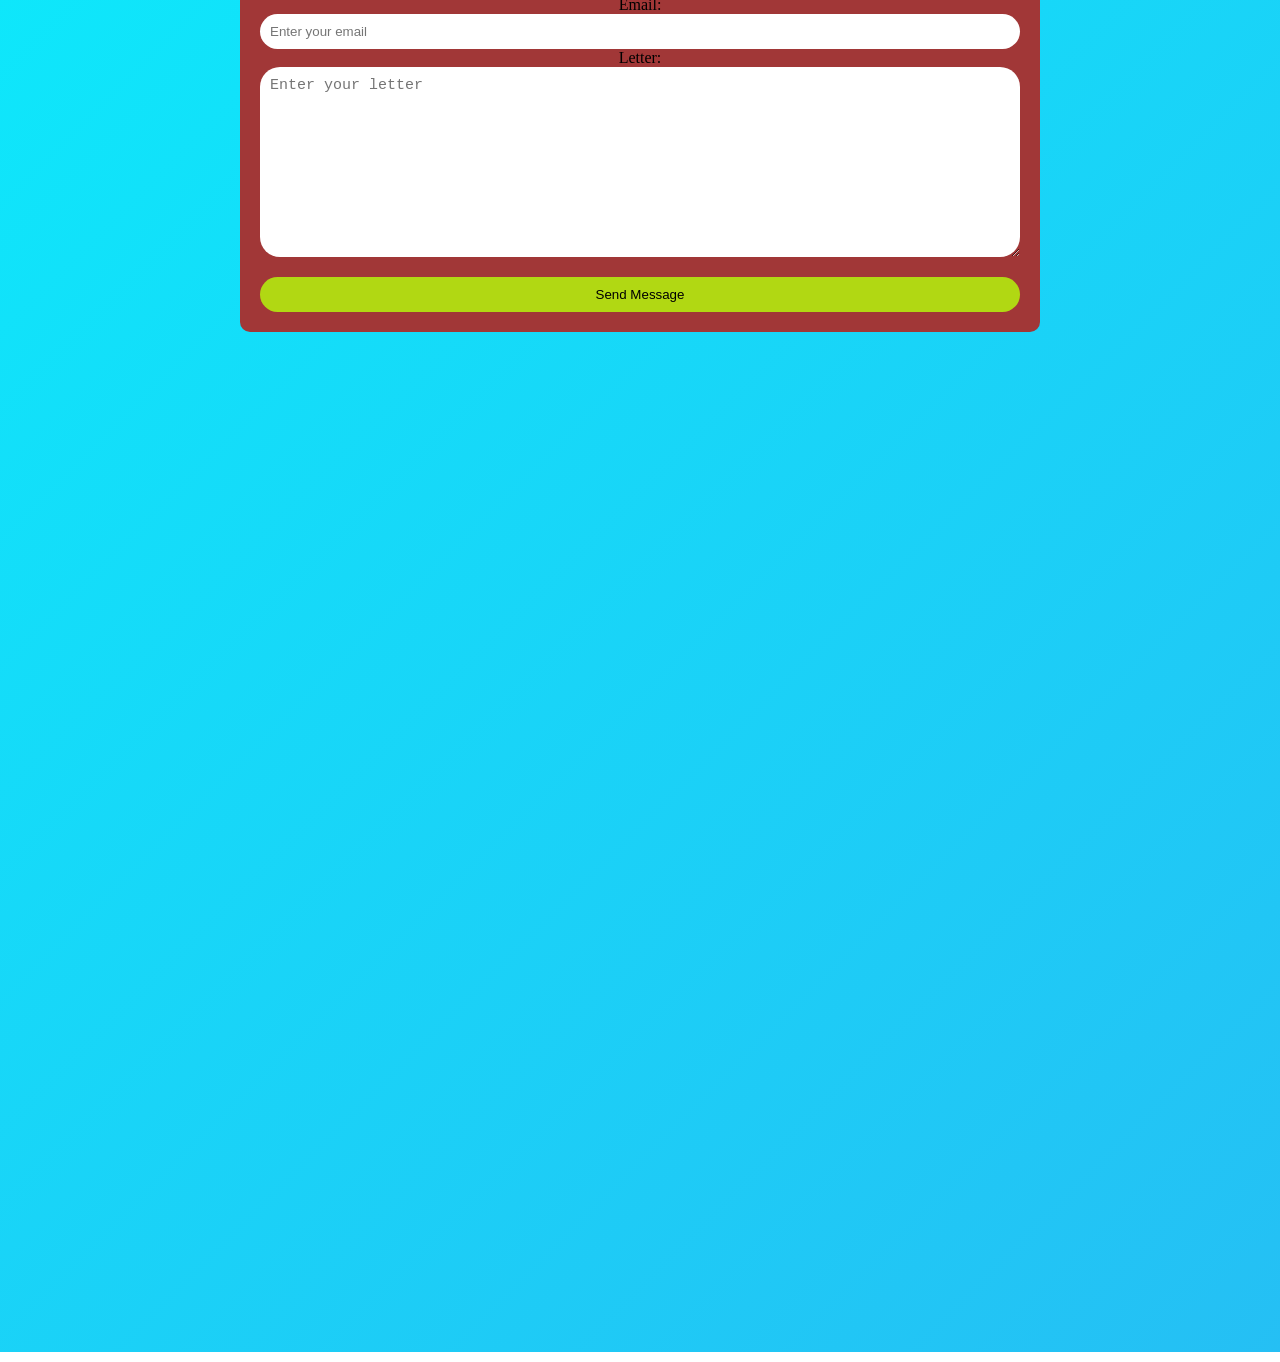
==== commit 9cf5e275: "Update index.html" ====
--- a/index.html
+++ b/index.html
@@ -17,7 +17,7 @@
     <div class="almayo">
       <img
         class="image"
-        src="Screenshot 2025-01-20 at 11.22.32 AM.png"
+        src="thumbnails/Screenshot 2025-01-20 at 11.22.32 AM.png"
       />
     </div>
     <!-- header section -->
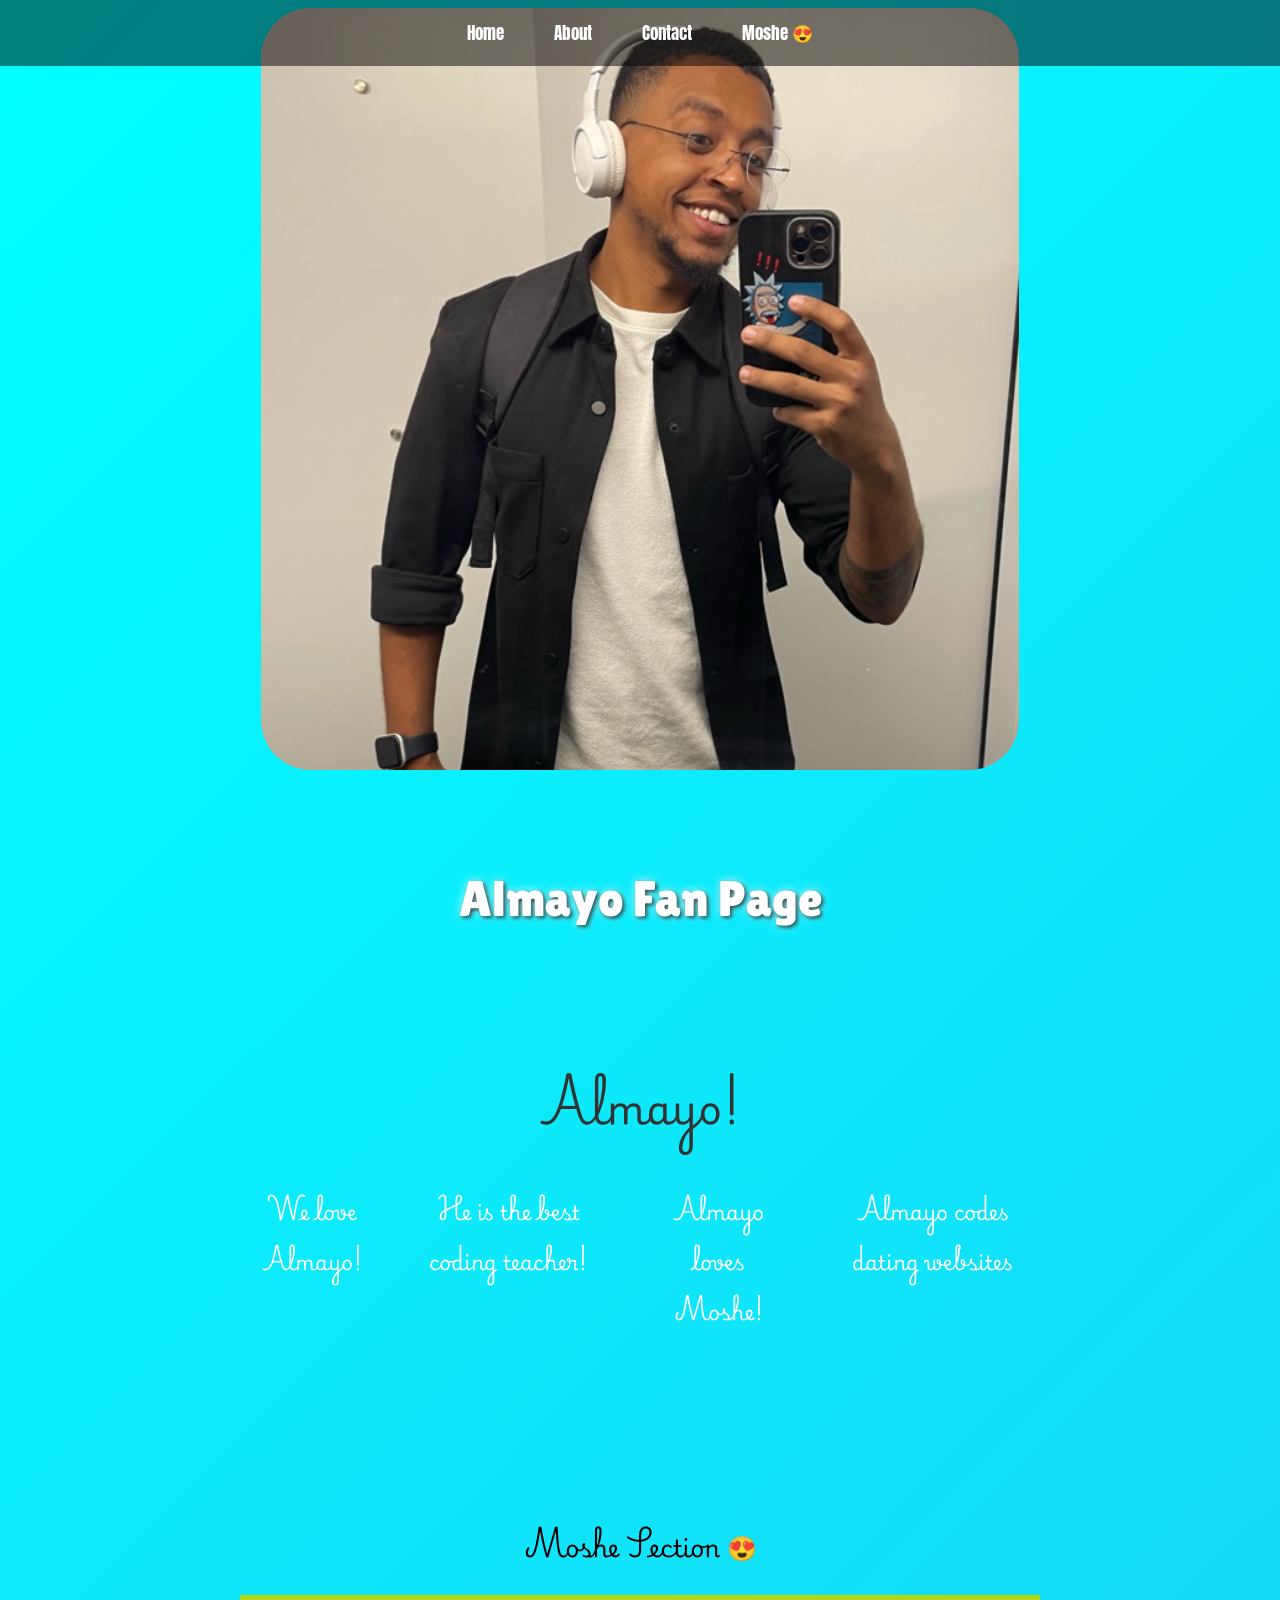
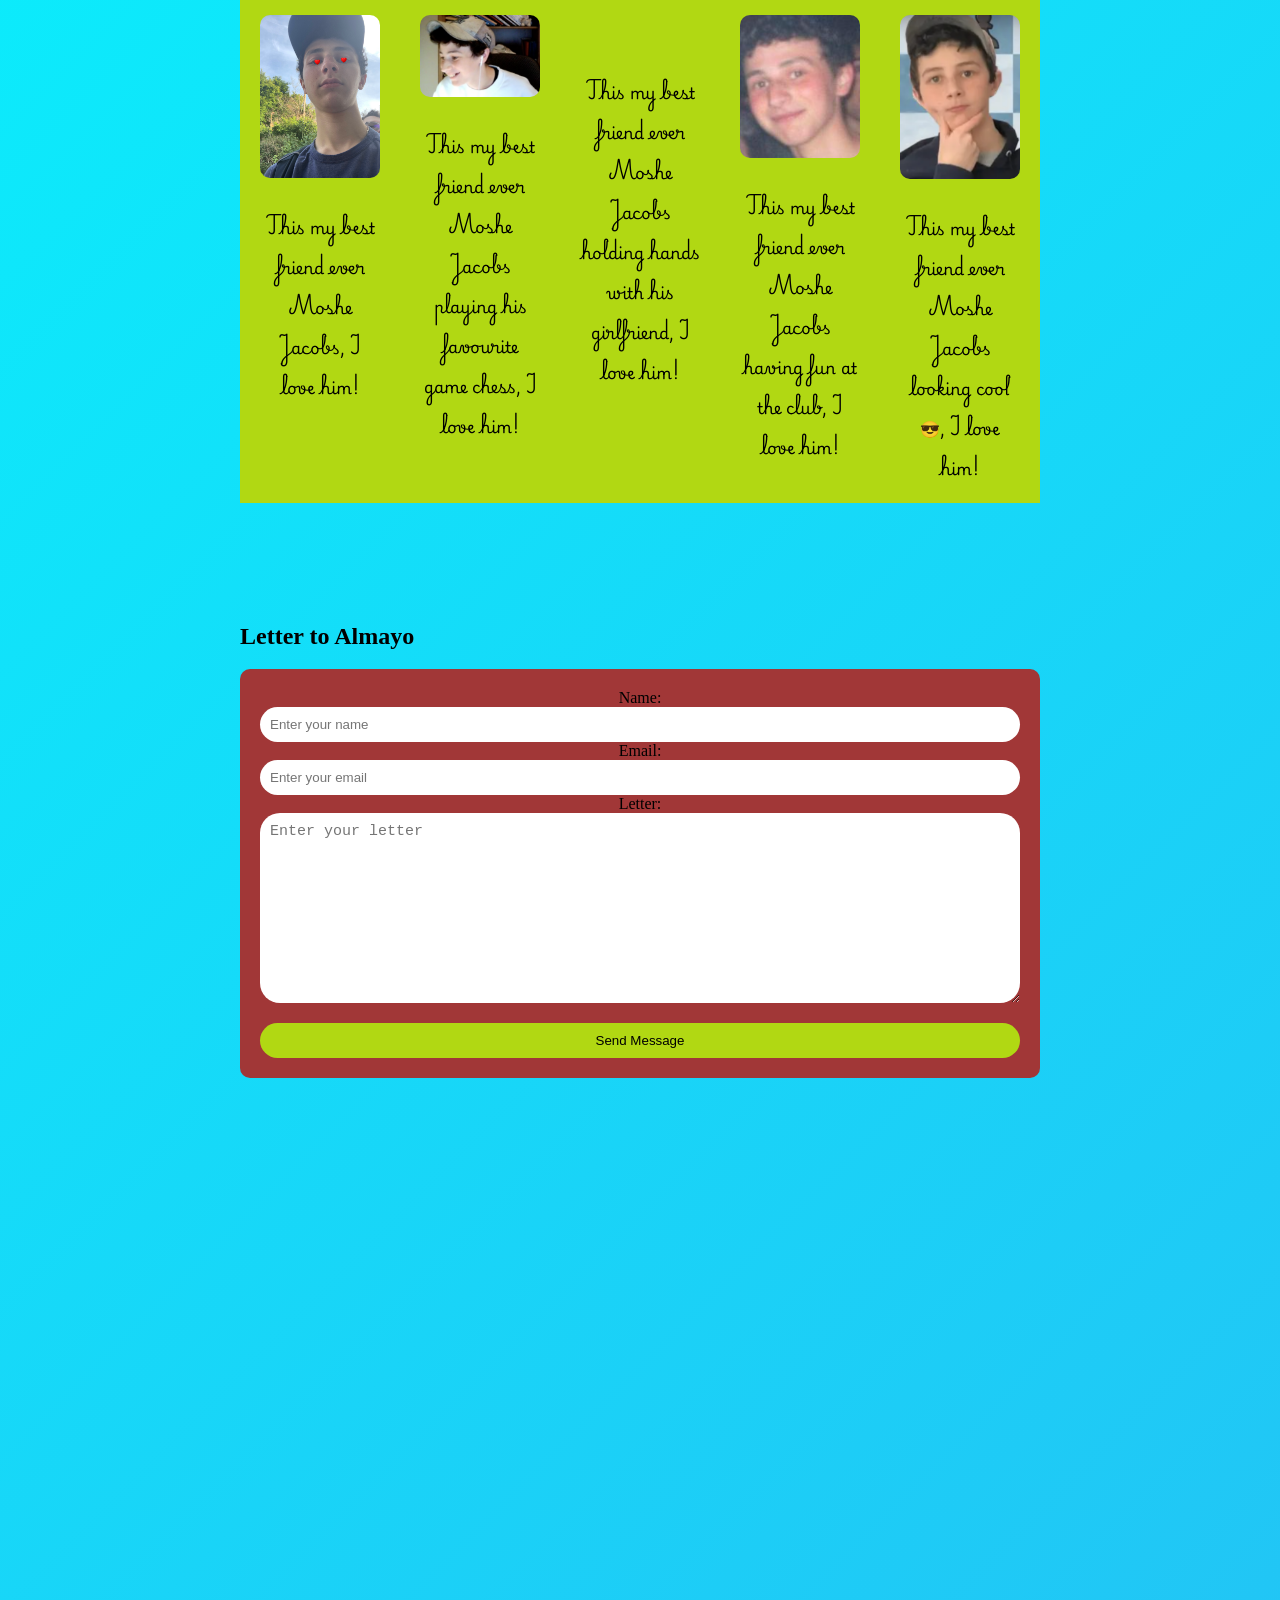
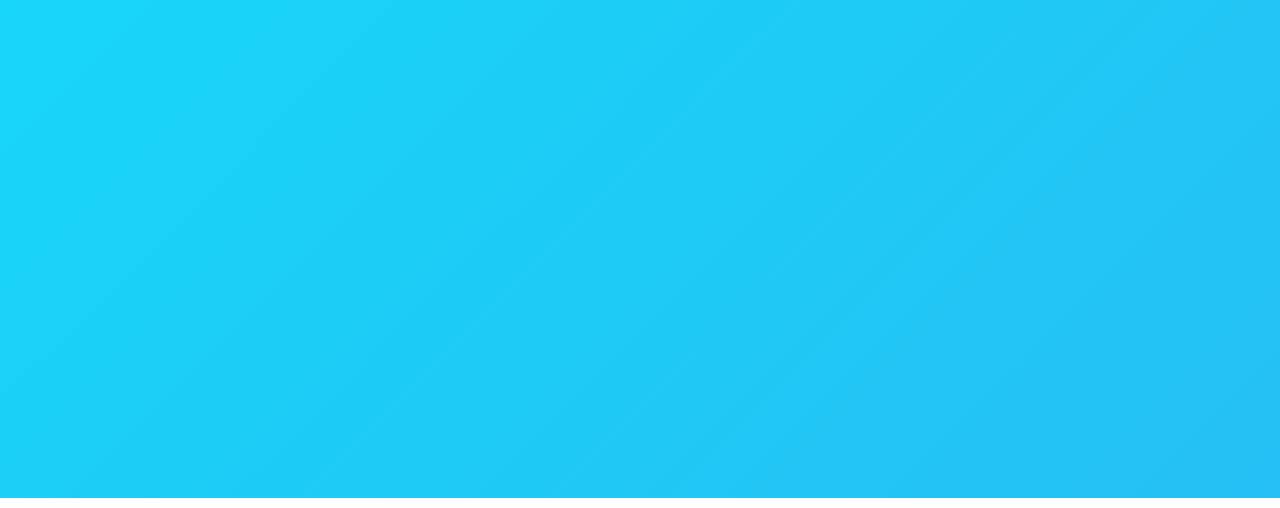
==== commit 629dde5c: "Update index.html" ====
--- a/index.html
+++ b/index.html
@@ -17,7 +17,7 @@
     <div class="almayo">
       <img
         class="image"
-        src="thumbnails/Screenshot 2025-01-20 at 11.22.32 AM.png"
+        src="Screenshot 2025-01-20 at 11.22.32 AM.png"
       />
     </div>
     <!-- header section -->
